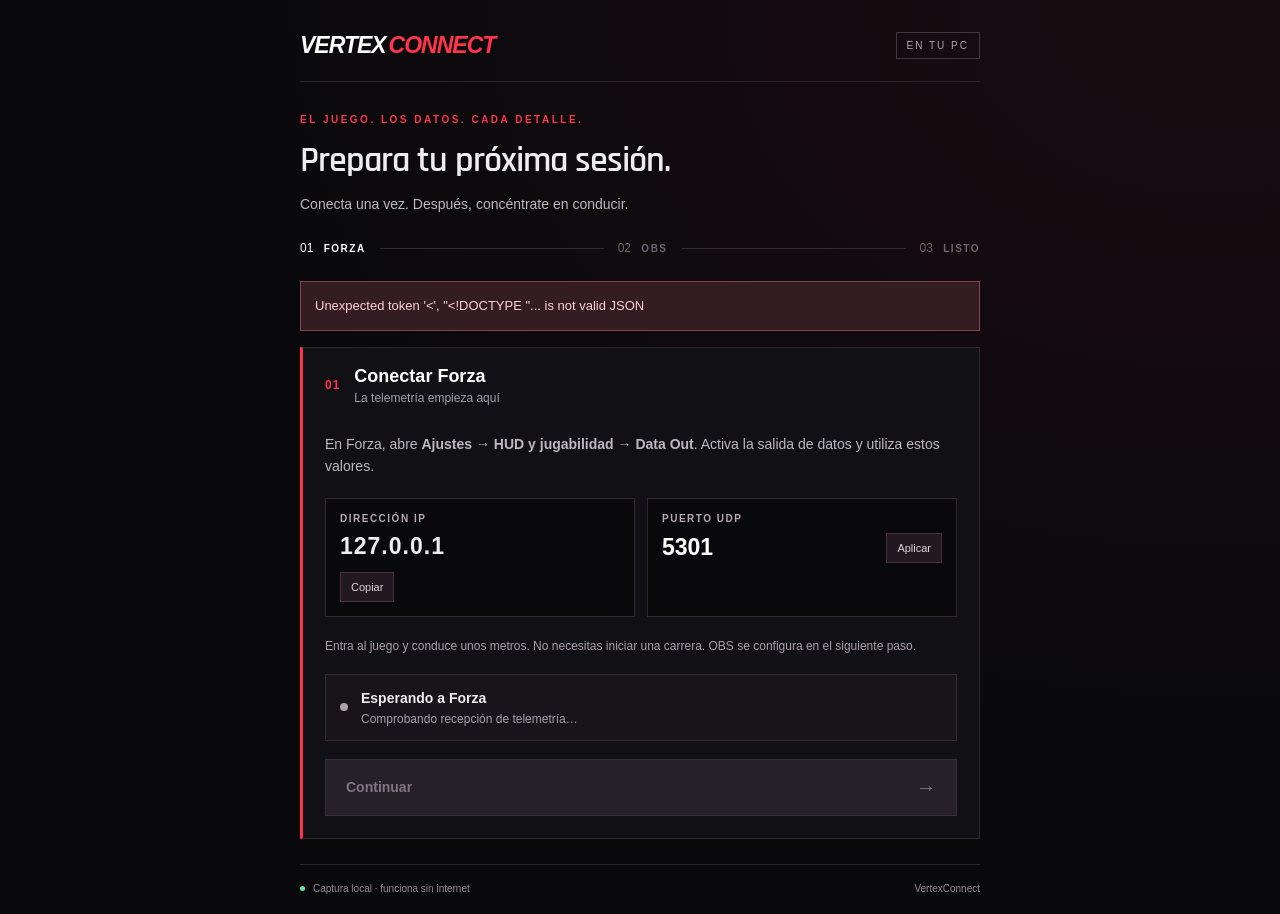
==== public/connect.html @ c7344518 "Add Windows VertexConnect setup companion and per-user installer" ====
<!doctype html>
<html lang="es"><head><meta charset="utf-8"><meta name="viewport" content="width=device-width,initial-scale=1"><title>VertexConnect</title><link rel="stylesheet" href="connect.css"></head>
<body><main class="shell">
<header><a class="brand" href="#" aria-label="VertexConnect">VERTEX<span>CONNECT</span></a><span class="local-badge">EN TU PC</span></header>
<div class="intro"><p class="eyebrow">EL JUEGO. LOS DATOS. CADA DETALLE.</p><h1>Prepara tu próxima sesión.</h1><p>Conecta una vez. Después, concéntrate en conducir.</p></div>
<nav class="progress" aria-label="Configuración"><span class="current" data-step="1">01 <b>FORZA</b></span><i></i><span data-step="2">02 <b>OBS</b></span><i></i><span data-step="3">03 <b>LISTO</b></span></nav>
<div id="connection-error" class="notice error" role="alert" hidden></div>
<section class="step" id="forza-step"><button class="step-heading" id="forza-heading" aria-expanded="true"><span class="step-number">01</span><span>Conectar Forza<small>La telemetría empieza aquí</small></span><span class="check" id="forza-check" hidden>✓</span></button>
<div class="step-body" id="forza-body"><p>En Forza, abre <strong>Ajustes → HUD y jugabilidad → Data Out</strong>. Activa la salida de datos y utiliza estos valores.</p>
<div class="addresses"><div><span>DIRECCIÓN IP</span><strong>127.0.0.1</strong><button class="copy" data-copy="127.0.0.1" aria-label="Copiar dirección IP">Copiar</button></div><div><label for="udp-port">PUERTO UDP</label><div class="port-input"><input id="udp-port" type="number" min="1024" max="65535" value="5301"><button class="copy" id="apply-port">Aplicar</button></div></div></div>
<p class="hint">Entra al juego y conduce unos metros. No necesitas iniciar una carrera. OBS se configura en el siguiente paso.</p>
<div class="signal" id="forza-signal" role="status"><span class="signal-dot"></span><div><strong id="forza-state">Esperando a Forza</strong><small id="forza-detail">Comprobando recepción de telemetría…</small></div></div>
<button class="primary" id="forza-next" disabled>Continuar <span>→</span></button></div></section>
<section class="step" id="obs-step" hidden><button class="step-heading" id="obs-heading" aria-expanded="true"><span class="step-number">02</span><span>Configurar OBS<small>Video y telemetría, juntos</small></span><span class="check" id="obs-check" hidden>✓</span></button>
<div class="step-body" id="obs-body"><p>Abre OBS y activa <strong>Herramientas → Ajustes del servidor WebSocket</strong>. Déjalo abierto mientras grabas.</p>
<div class="obs-fields" id="obs-fields"><label>Puerto WebSocket<input id="obs-port" type="number" min="1024" max="65535" value="4455"></label><label>Contraseña de WebSocket<input id="obs-password" type="password" autocomplete="off" placeholder="Contraseña configurada en OBS"></label><button class="secondary" id="test-obs">Comprobar conexión</button></div>
<p id="obs-state" class="hint" role="status">Todavía no conectado</p>
<label class="choice"><input id="telemetry-only" type="checkbox"><span><strong>No grabar video con OBS, solo telemetría.</strong><small>Podrás activar el video después desde la configuración.</small></span></label>
<button class="primary" id="obs-next" disabled>Continuar <span>→</span></button></div></section>
<section class="ready" id="ready-step" hidden><div class="ready-mark" aria-hidden="true">✓</div><p class="eyebrow">CONEXIONES PREPARADAS</p><h2>Todo listo.</h2><p>Tu próxima sesión empieza al volante.</p><div class="summary"><div><span>FORZA</span><strong id="ready-forza">Configurado</strong></div><div><span>GRABACIÓN</span><strong id="ready-video">Video + telemetría</strong></div></div>
<label class="folder-label" for="data-path">TUS SESIONES SE GUARDARÁN EN</label><div class="folder"><input id="data-path" type="text" spellcheck="false" aria-label="Carpeta de sesiones"><button class="copy" id="browse-folder" hidden>Elegir</button><button class="copy" id="save-folder">Guardar</button></div><p class="hint">Cambiar de carpeta no mueve ni borra las sesiones anteriores.</p>
<label class="choice compact"><input id="auto-record" type="checkbox" checked><span>Detectar y grabar carreras automáticamente</span></label>
<button class="primary" id="open-app">Abrir VertexLab <span>↗</span></button><button class="text-button" id="review">Revisar configuración</button></section>
<footer><span class="footer-dot"></span><span>Captura local · funciona sin internet</span><span id="footer-status">VertexConnect</span></footer>
</main><script src="connect.js"></script></body></html>
---- public/connect.css ----
@font-face{font-family:Rajdhani;src:url('font-racing-numbers.ttf') format('truetype');font-weight:600;font-display:swap}
:root{color-scheme:dark;font-family:Arial,sans-serif;background:#09090c;color:#eeeef1;--red:#ff344c;--muted:#a1a0ab;--green:#6ce3a0}*{box-sizing:border-box}[hidden]{display:none!important}body{margin:0;background:radial-gradient(ellipse at 95% 0%,#32101866,transparent 58%);min-height:100vh}.shell{max-width:760px;margin:auto;padding:32px 40px 20px}header{display:flex;align-items:center;justify-content:space-between;border-bottom:1px solid #2d252c;padding-bottom:22px}.brand{color:white;font-size:23px;font-weight:900;font-style:italic;text-decoration:none;letter-spacing:-1px}.brand span{color:var(--red);margin-left:3px}.local-badge{font-size:10px;letter-spacing:2px;color:#b0a8b0;border:1px solid #44333c;padding:7px 10px}.intro{margin:30px 0 24px}.eyebrow{font-size:10px;letter-spacing:2.5px;color:var(--red);font-weight:800}h1,h2{font-family:Rajdhani,'Arial Narrow',Arial,sans-serif;letter-spacing:-1px;font-size:36px;margin:10px 0}p{color:#bdb8c0;font-size:14px;line-height:1.6;margin:10px 0}.progress{display:flex;align-items:center;gap:14px;margin:26px 0;color:#6d6671;font-size:12px}.progress span{white-space:nowrap}.progress b{font-size:10px;letter-spacing:1.5px;margin-left:7px}.progress i{height:1px;flex:1;background:#342a32}.progress .current{color:#fff}.progress .done{color:var(--green)}.step{background:#111014;border:1px solid #30272e;border-left:3px solid var(--red);margin-bottom:12px;animation:reveal .35s ease both}.step-heading{display:flex;align-items:center;width:100%;text-align:left;background:transparent;border:0;color:white;padding:18px 22px;gap:14px;font-size:18px;font-weight:700;cursor:pointer}.step-heading small{display:block;color:var(--muted);font-size:12px;font-weight:400;margin-top:4px}.step-number{color:var(--red);font-size:12px;letter-spacing:1px}.step.completed{border-left-color:var(--green)}.completed .step-number{color:var(--green)}.check{margin-left:auto;color:var(--green);font-size:22px}.step-body{padding:0 22px 22px;animation:reveal .3s ease both}.addresses{display:grid;grid-template-columns:1fr 1fr;gap:12px;margin:20px 0}.addresses>div{background:#09090c;border:1px solid #32292f;padding:14px}.addresses span,.addresses label,.folder-label{display:block;color:#b6aab4;font-size:10px;font-weight:700;letter-spacing:1.5px;margin-bottom:9px}.addresses strong{font-size:23px;letter-spacing:1px}.copy{color:#ddd1da;background:#21191f;border:1px solid #47313c;padding:8px 10px;font-size:11px;cursor:pointer;transition:.2s}.copy:hover{border-color:var(--red);color:white}.addresses .copy{display:block;margin-top:12px}.port-input{display:flex;align-items:center;gap:8px}.addresses .port-input input{width:100%;min-width:0;font-size:23px;padding:0;background:transparent;border:0;font-weight:700}.port-input .copy{margin:0}.hint{font-size:12px;color:#a9a0aa;line-height:1.6}.signal{display:flex;align-items:center;gap:13px;background:#181419;border:1px solid #372b32;padding:14px;margin:18px 0}.signal strong{font-size:14px}.signal small{display:block;color:var(--muted);font-size:12px;margin-top:5px}.signal-dot,.footer-dot{height:8px;width:8px;background:#aaa0a8;border-radius:50%;flex-shrink:0}.signal.waiting .signal-dot{animation:breathe 1.6s infinite}.signal.connected{border-color:#31513f;background:#101c15}.signal.connected .signal-dot,.footer-dot{background:var(--green);box-shadow:0 0 12px #6ce3a033}.primary{display:flex;width:100%;align-items:center;justify-content:space-between;padding:16px 20px;background:var(--red);border:1px solid var(--red);color:white;font-weight:800;font-size:14px;cursor:pointer;transition:background .2s,transform .2s,box-shadow .2s}.primary:hover:enabled{background:#ff5065;box-shadow:0 4px 23px #ff344c25;transform:translateY(-1px)}.primary:disabled{background:#262129;border-color:#39303b;color:#807582;cursor:not-allowed}.primary span{font-size:20px}.obs-fields{display:grid;grid-template-columns:130px 1fr;gap:14px;margin:20px 0 12px}.obs-fields label{font-size:12px;color:#bdb4bf}input:not([type=checkbox]){color:white;border:1px solid #44343e;background:#0b0a0d;padding:12px;font-family:inherit;font-size:14px;outline:none}input:focus-visible{border-color:var(--red);box-shadow:0 0 0 2px #ff344c22}.obs-fields input{display:block;width:100%;margin-top:8px}.secondary{grid-column:1/-1;padding:12px;background:#272027;border:1px solid #57414c;color:white;font-weight:700;cursor:pointer}.secondary:hover{border-color:var(--red)}button:focus-visible,a:focus-visible{outline:2px solid #ff7b8c;outline-offset:4px}.choice{display:flex;align-items:flex-start;gap:12px;margin:20px 0;padding:15px;background:#1a161c;border:1px solid #3d2f38;cursor:pointer}.choice input{accent-color:var(--red);width:17px;height:17px;margin:1px 0;flex-shrink:0}.choice strong,.choice.compact{font-size:13px}.choice small{display:block;font-size:12px;color:var(--muted);line-height:1.5;margin-top:6px}.choice:has(input:checked){border-color:#b44354}.ready{border:1px solid #40313a;background:#111014;padding:25px;animation:reveal .4s ease both}.ready-mark{display:grid;place-items:center;border:1px solid #447359;background:#14271b;width:52px;height:52px;color:var(--green);font-size:29px;margin-bottom:22px}.ready h2{font-size:45px}.summary{display:grid;grid-template-columns:1fr 1fr;gap:12px;margin:24px 0}.summary>div{border-bottom:1px solid #3a2c35;padding-bottom:14px}.summary span{display:block;font-size:10px;color:var(--muted);letter-spacing:1.5px;margin-bottom:8px}.summary strong{font-size:14px}.folder{display:flex;gap:6px}.folder input{width:100%;min-width:0;font-size:12px}.text-button{display:block;margin:18px auto 0;background:none;border:0;color:#b5a8b1;text-decoration:underline;text-underline-offset:4px;cursor:pointer}.notice{padding:14px;margin:16px 0;font-size:13px;line-height:1.5;border:1px solid #82424e;background:#341c23;color:#ffd1d8}footer{display:flex;gap:8px;align-items:center;font-size:10px;color:#978b96;margin-top:25px;padding-top:18px;border-top:1px solid #2d252c}footer>:last-child{margin-left:auto}.footer-dot{width:5px;height:5px}input:disabled,.secondary:disabled{opacity:.45;cursor:not-allowed}@keyframes reveal{from{opacity:0;transform:translateY(9px)}to{opacity:1;transform:translateY(0)}}@keyframes breathe{50%{opacity:.35}}@media(prefers-reduced-motion:reduce){*,*::before,*::after{animation:none!important;transition:none!important}}@media(max-width:520px){.shell{padding:22px 18px}.addresses{grid-template-columns:1fr}.intro h1{font-size:29px}.obs-fields{grid-template-columns:1fr}.folder{flex-wrap:wrap}.folder input{flex-basis:100%}}
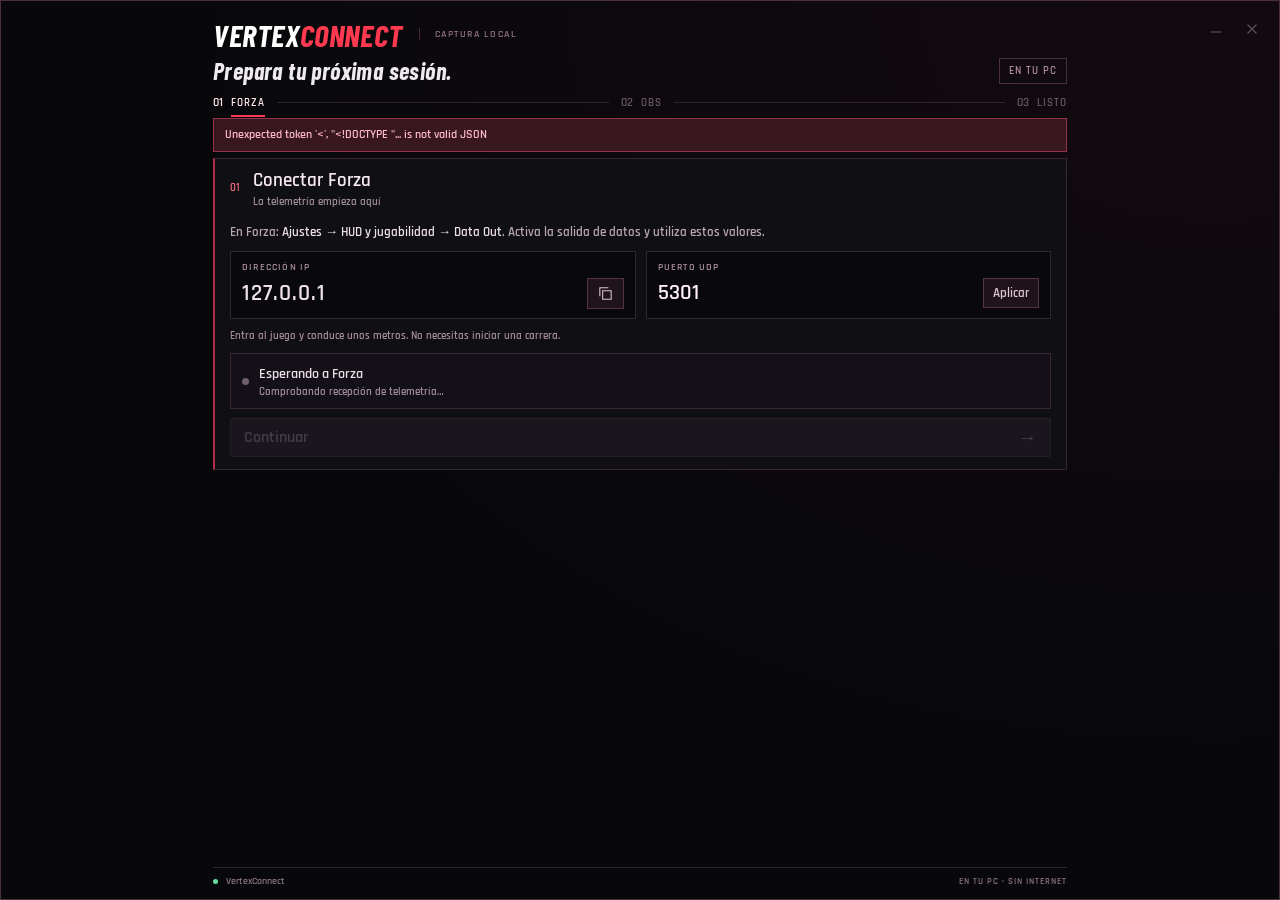
==== commit 809a71bb: "Redesign VertexConnect with compact frameless setup and quick settings" ====
--- a/public/connect.html
+++ b/public/connect.html
@@ -1,25 +1,28 @@
 <!doctype html>
 <html lang="es"><head><meta charset="utf-8"><meta name="viewport" content="width=device-width,initial-scale=1"><title>VertexConnect</title><link rel="stylesheet" href="connect.css"></head>
 <body><main class="shell">
-<header><a class="brand" href="#" aria-label="VertexConnect">VERTEX<span>CONNECT</span></a><span class="local-badge">EN TU PC</span></header>
-<div class="intro"><p class="eyebrow">EL JUEGO. LOS DATOS. CADA DETALLE.</p><h1>Prepara tu próxima sesión.</h1><p>Conecta una vez. Después, concéntrate en conducir.</p></div>
-<nav class="progress" aria-label="Configuración"><span class="current" data-step="1">01 <b>FORZA</b></span><i></i><span data-step="2">02 <b>OBS</b></span><i></i><span data-step="3">03 <b>LISTO</b></span></nav>
-<div id="connection-error" class="notice error" role="alert" hidden></div>
-<section class="step" id="forza-step"><button class="step-heading" id="forza-heading" aria-expanded="true"><span class="step-number">01</span><span>Conectar Forza<small>La telemetría empieza aquí</small></span><span class="check" id="forza-check" hidden>✓</span></button>
-<div class="step-body" id="forza-body"><p>En Forza, abre <strong>Ajustes → HUD y jugabilidad → Data Out</strong>. Activa la salida de datos y utiliza estos valores.</p>
-<div class="addresses"><div><span>DIRECCIÓN IP</span><strong>127.0.0.1</strong><button class="copy" data-copy="127.0.0.1" aria-label="Copiar dirección IP">Copiar</button></div><div><label for="udp-port">PUERTO UDP</label><div class="port-input"><input id="udp-port" type="number" min="1024" max="65535" value="5301"><button class="copy" id="apply-port">Aplicar</button></div></div></div>
-<p class="hint">Entra al juego y conduce unos metros. No necesitas iniciar una carrera. OBS se configura en el siguiente paso.</p>
+<div class="window-controls"><button id="window-minimize" title="Minimizar" aria-label="Minimizar VertexConnect"><svg viewBox="0 0 24 24" aria-hidden="true"><path d="M5 16h14"/></svg></button><button id="window-close" title="Cerrar ventana · VertexConnect sigue activo" aria-label="Cerrar ventana de VertexConnect"><svg viewBox="0 0 24 24" aria-hidden="true"><path d="m6 6 12 12M18 6 6 18"/></svg></button></div>
+<div class="brand-row pywebview-drag-region"><span class="brand">VERTEX<span>CONNECT</span></span><span class="local-badge">CAPTURA LOCAL</span></div>
+<div class="intro pywebview-drag-region"><div><p class="eyebrow" id="intro-eyebrow">PRIMERA CONEXIÓN</p><h1 id="intro-title">Prepara tu próxima sesión.</h1></div><span id="intro-status" class="connection-pill">EN TU PC</span></div>
+<nav class="progress" aria-label="Configuración inicial"><span class="current" data-step="1">01 <b>FORZA</b></span><i></i><span data-step="2">02 <b>OBS</b></span><i></i><span data-step="3">03 <b>LISTO</b></span></nav>
+<div id="connection-error" class="notice" role="alert" hidden></div>
+<div id="wizard-content" class="wizard-content">
+<section class="step" id="forza-step"><button class="step-heading" id="forza-heading" aria-expanded="true"><span class="step-number">01</span><span>Conectar Forza<small>La telemetría empieza aquí</small></span><span class="check" id="forza-check" hidden>✓</span><i class="card-signal" id="quick-forza-dot" aria-hidden="true"></i></button>
+<div class="step-body" id="forza-body"><p class="setup-copy">En Forza: <strong>Ajustes → HUD y jugabilidad → Data Out</strong>. Activa la salida de datos y utiliza estos valores.</p>
+<div class="addresses"><div><span>DIRECCIÓN IP</span><div class="ip-value"><strong>127.0.0.1</strong><button class="copy" data-copy="127.0.0.1" aria-label="Copiar dirección IP"><svg viewBox="0 0 24 24" aria-hidden="true"><path d="M8 8h12v12H8Z M4 16V4h12"/></svg></button></div></div><div><label for="udp-port">PUERTO UDP</label><div class="port-input"><input id="udp-port" type="number" min="1024" max="65535" value="5301"><button class="copy" id="apply-port">Aplicar</button></div></div></div>
+<p class="hint setup-copy">Entra al juego y conduce unos metros. No necesitas iniciar una carrera.</p>
 <div class="signal" id="forza-signal" role="status"><span class="signal-dot"></span><div><strong id="forza-state">Esperando a Forza</strong><small id="forza-detail">Comprobando recepción de telemetría…</small></div></div>
 <button class="primary" id="forza-next" disabled>Continuar <span>→</span></button></div></section>
-<section class="step" id="obs-step" hidden><button class="step-heading" id="obs-heading" aria-expanded="true"><span class="step-number">02</span><span>Configurar OBS<small>Video y telemetría, juntos</small></span><span class="check" id="obs-check" hidden>✓</span></button>
-<div class="step-body" id="obs-body"><p>Abre OBS y activa <strong>Herramientas → Ajustes del servidor WebSocket</strong>. Déjalo abierto mientras grabas.</p>
-<div class="obs-fields" id="obs-fields"><label>Puerto WebSocket<input id="obs-port" type="number" min="1024" max="65535" value="4455"></label><label>Contraseña de WebSocket<input id="obs-password" type="password" autocomplete="off" placeholder="Contraseña configurada en OBS"></label><button class="secondary" id="test-obs">Comprobar conexión</button></div>
+<section class="step" id="obs-step" hidden><button class="step-heading" id="obs-heading" aria-expanded="true"><span class="step-number">02</span><span>Configurar OBS<small>Video y telemetría, juntos</small></span><span class="check" id="obs-check" hidden>✓</span><i class="card-signal" id="quick-obs-dot" aria-hidden="true"></i></button>
+<div class="step-body" id="obs-body"><p class="setup-copy">En OBS: <strong>Herramientas → Ajustes del servidor WebSocket</strong>. Mantén OBS abierto mientras grabas.</p>
+<div class="obs-fields" id="obs-fields"><label>Puerto WebSocket<input id="obs-port" type="number" min="1024" max="65535" value="4455"></label><label>Contraseña de WebSocket<input id="obs-password" type="password" autocomplete="off" placeholder="Contraseña de OBS"></label><button class="secondary" id="test-obs">Comprobar conexión <span>↗</span></button></div>
 <p id="obs-state" class="hint" role="status">Todavía no conectado</p>
-<label class="choice"><input id="telemetry-only" type="checkbox"><span><strong>No grabar video con OBS, solo telemetría.</strong><small>Podrás activar el video después desde la configuración.</small></span></label>
+<label class="choice"><input id="telemetry-only" type="checkbox"><span><strong>No grabar video con OBS, solo telemetría.</strong><small>Podrás activar el video después.</small></span></label>
 <button class="primary" id="obs-next" disabled>Continuar <span>→</span></button></div></section>
-<section class="ready" id="ready-step" hidden><div class="ready-mark" aria-hidden="true">✓</div><p class="eyebrow">CONEXIONES PREPARADAS</p><h2>Todo listo.</h2><p>Tu próxima sesión empieza al volante.</p><div class="summary"><div><span>FORZA</span><strong id="ready-forza">Configurado</strong></div><div><span>GRABACIÓN</span><strong id="ready-video">Video + telemetría</strong></div></div>
-<label class="folder-label" for="data-path">TUS SESIONES SE GUARDARÁN EN</label><div class="folder"><input id="data-path" type="text" spellcheck="false" aria-label="Carpeta de sesiones"><button class="copy" id="browse-folder" hidden>Elegir</button><button class="copy" id="save-folder">Guardar</button></div><p class="hint">Cambiar de carpeta no mueve ni borra las sesiones anteriores.</p>
-<label class="choice compact"><input id="auto-record" type="checkbox" checked><span>Detectar y grabar carreras automáticamente</span></label>
-<button class="primary" id="open-app">Abrir VertexLab <span>↗</span></button><button class="text-button" id="review">Revisar configuración</button></section>
-<footer><span class="footer-dot"></span><span>Captura local · funciona sin internet</span><span id="footer-status">VertexConnect</span></footer>
+<section class="ready" id="ready-step" hidden><div class="ready-intro"><div class="ready-mark" aria-hidden="true">✓</div><div><p class="eyebrow">CONEXIONES PREPARADAS</p><h2>Todo listo.</h2></div></div><div class="summary"><div><span>FORZA</span><strong id="ready-forza">Configurado</strong></div><div><span>GRABACIÓN</span><strong id="ready-video">Video + telemetría</strong></div></div><div id="ready-storage"></div><div id="ready-actions"></div></section>
+</div>
+<section id="quick-panel" aria-label="Opciones rápidas de VertexConnect" hidden><div class="quick-connections"><div id="quick-forza-slot"></div><div id="quick-obs-slot"></div></div><div id="quick-storage"></div><div id="quick-actions"></div></section>
+<section id="storage-settings"><label class="folder-label" for="data-path">CARPETA DE SESIONES</label><div class="folder"><input id="data-path" type="text" spellcheck="false" aria-label="Carpeta de sesiones"><button class="copy" id="browse-folder" hidden aria-label="Elegir carpeta de sesiones"><svg viewBox="0 0 24 24" aria-hidden="true"><path d="M3 6h7l2 3h9v12H3Z"/></svg></button><button class="copy" id="save-folder">Guardar</button></div><p class="hint">Cambiar de carpeta no mueve ni borra tus sesiones.</p></section>
+<div id="capture-options"><label class="choice compact"><input id="auto-record" type="checkbox" checked><span>Detectar carreras automáticamente</span></label><button class="primary" id="open-app">Abrir VertexLab <span>↗</span></button></div>
+<footer><span class="footer-dot"></span><span id="footer-status">VertexConnect</span><span>EN TU PC · SIN INTERNET</span></footer>
 </main><script src="connect.js"></script></body></html>
--- a/public/connect.css
+++ b/public/connect.css
@@ -1,2 +1,12 @@
-@font-face{font-family:Rajdhani;src:url('font-racing-numbers.ttf') format('truetype');font-weight:600;font-display:swap}
-:root{color-scheme:dark;font-family:Arial,sans-serif;background:#09090c;color:#eeeef1;--red:#ff344c;--muted:#a1a0ab;--green:#6ce3a0}*{box-sizing:border-box}[hidden]{display:none!important}body{margin:0;background:radial-gradient(ellipse at 95% 0%,#32101866,transparent 58%);min-height:100vh}.shell{max-width:760px;margin:auto;padding:32px 40px 20px}header{display:flex;align-items:center;justify-content:space-between;border-bottom:1px solid #2d252c;padding-bottom:22px}.brand{color:white;font-size:23px;font-weight:900;font-style:italic;text-decoration:none;letter-spacing:-1px}.brand span{color:var(--red);margin-left:3px}.local-badge{font-size:10px;letter-spacing:2px;color:#b0a8b0;border:1px solid #44333c;padding:7px 10px}.intro{margin:30px 0 24px}.eyebrow{font-size:10px;letter-spacing:2.5px;color:var(--red);font-weight:800}h1,h2{font-family:Rajdhani,'Arial Narrow',Arial,sans-serif;letter-spacing:-1px;font-size:36px;margin:10px 0}p{color:#bdb8c0;font-size:14px;line-height:1.6;margin:10px 0}.progress{display:flex;align-items:center;gap:14px;margin:26px 0;color:#6d6671;font-size:12px}.progress span{white-space:nowrap}.progress b{font-size:10px;letter-spacing:1.5px;margin-left:7px}.progress i{height:1px;flex:1;background:#342a32}.progress .current{color:#fff}.progress .done{color:var(--green)}.step{background:#111014;border:1px solid #30272e;border-left:3px solid var(--red);margin-bottom:12px;animation:reveal .35s ease both}.step-heading{display:flex;align-items:center;width:100%;text-align:left;background:transparent;border:0;color:white;padding:18px 22px;gap:14px;font-size:18px;font-weight:700;cursor:pointer}.step-heading small{display:block;color:var(--muted);font-size:12px;font-weight:400;margin-top:4px}.step-number{color:var(--red);font-size:12px;letter-spacing:1px}.step.completed{border-left-color:var(--green)}.completed .step-number{color:var(--green)}.check{margin-left:auto;color:var(--green);font-size:22px}.step-body{padding:0 22px 22px;animation:reveal .3s ease both}.addresses{display:grid;grid-template-columns:1fr 1fr;gap:12px;margin:20px 0}.addresses>div{background:#09090c;border:1px solid #32292f;padding:14px}.addresses span,.addresses label,.folder-label{display:block;color:#b6aab4;font-size:10px;font-weight:700;letter-spacing:1.5px;margin-bottom:9px}.addresses strong{font-size:23px;letter-spacing:1px}.copy{color:#ddd1da;background:#21191f;border:1px solid #47313c;padding:8px 10px;font-size:11px;cursor:pointer;transition:.2s}.copy:hover{border-color:var(--red);color:white}.addresses .copy{display:block;margin-top:12px}.port-input{display:flex;align-items:center;gap:8px}.addresses .port-input input{width:100%;min-width:0;font-size:23px;padding:0;background:transparent;border:0;font-weight:700}.port-input .copy{margin:0}.hint{font-size:12px;color:#a9a0aa;line-height:1.6}.signal{display:flex;align-items:center;gap:13px;background:#181419;border:1px solid #372b32;padding:14px;margin:18px 0}.signal strong{font-size:14px}.signal small{display:block;color:var(--muted);font-size:12px;margin-top:5px}.signal-dot,.footer-dot{height:8px;width:8px;background:#aaa0a8;border-radius:50%;flex-shrink:0}.signal.waiting .signal-dot{animation:breathe 1.6s infinite}.signal.connected{border-color:#31513f;background:#101c15}.signal.connected .signal-dot,.footer-dot{background:var(--green);box-shadow:0 0 12px #6ce3a033}.primary{display:flex;width:100%;align-items:center;justify-content:space-between;padding:16px 20px;background:var(--red);border:1px solid var(--red);color:white;font-weight:800;font-size:14px;cursor:pointer;transition:background .2s,transform .2s,box-shadow .2s}.primary:hover:enabled{background:#ff5065;box-shadow:0 4px 23px #ff344c25;transform:translateY(-1px)}.primary:disabled{background:#262129;border-color:#39303b;color:#807582;cursor:not-allowed}.primary span{font-size:20px}.obs-fields{display:grid;grid-template-columns:130px 1fr;gap:14px;margin:20px 0 12px}.obs-fields label{font-size:12px;color:#bdb4bf}input:not([type=checkbox]){color:white;border:1px solid #44343e;background:#0b0a0d;padding:12px;font-family:inherit;font-size:14px;outline:none}input:focus-visible{border-color:var(--red);box-shadow:0 0 0 2px #ff344c22}.obs-fields input{display:block;width:100%;margin-top:8px}.secondary{grid-column:1/-1;padding:12px;background:#272027;border:1px solid #57414c;color:white;font-weight:700;cursor:pointer}.secondary:hover{border-color:var(--red)}button:focus-visible,a:focus-visible{outline:2px solid #ff7b8c;outline-offset:4px}.choice{display:flex;align-items:flex-start;gap:12px;margin:20px 0;padding:15px;background:#1a161c;border:1px solid #3d2f38;cursor:pointer}.choice input{accent-color:var(--red);width:17px;height:17px;margin:1px 0;flex-shrink:0}.choice strong,.choice.compact{font-size:13px}.choice small{display:block;font-size:12px;color:var(--muted);line-height:1.5;margin-top:6px}.choice:has(input:checked){border-color:#b44354}.ready{border:1px solid #40313a;background:#111014;padding:25px;animation:reveal .4s ease both}.ready-mark{display:grid;place-items:center;border:1px solid #447359;background:#14271b;width:52px;height:52px;color:var(--green);font-size:29px;margin-bottom:22px}.ready h2{font-size:45px}.summary{display:grid;grid-template-columns:1fr 1fr;gap:12px;margin:24px 0}.summary>div{border-bottom:1px solid #3a2c35;padding-bottom:14px}.summary span{display:block;font-size:10px;color:var(--muted);letter-spacing:1.5px;margin-bottom:8px}.summary strong{font-size:14px}.folder{display:flex;gap:6px}.folder input{width:100%;min-width:0;font-size:12px}.text-button{display:block;margin:18px auto 0;background:none;border:0;color:#b5a8b1;text-decoration:underline;text-underline-offset:4px;cursor:pointer}.notice{padding:14px;margin:16px 0;font-size:13px;line-height:1.5;border:1px solid #82424e;background:#341c23;color:#ffd1d8}footer{display:flex;gap:8px;align-items:center;font-size:10px;color:#978b96;margin-top:25px;padding-top:18px;border-top:1px solid #2d252c}footer>:last-child{margin-left:auto}.footer-dot{width:5px;height:5px}input:disabled,.secondary:disabled{opacity:.45;cursor:not-allowed}@keyframes reveal{from{opacity:0;transform:translateY(9px)}to{opacity:1;transform:translateY(0)}}@keyframes breathe{50%{opacity:.35}}@media(prefers-reduced-motion:reduce){*,*::before,*::after{animation:none!important;transition:none!important}}@media(max-width:520px){.shell{padding:22px 18px}.addresses{grid-template-columns:1fr}.intro h1{font-size:29px}.obs-fields{grid-template-columns:1fr}.folder{flex-wrap:wrap}.folder input{flex-basis:100%}}
+@font-face{font-family:RaceDisplay;src:url('font-racing-display.ttf') format('truetype');font-weight:700;font-style:italic;font-display:swap}@font-face{font-family:RaceNumbers;src:url('font-racing-numbers.ttf') format('truetype');font-weight:600;font-display:swap}
+:root{color-scheme:dark;font-family:RaceNumbers,'Segoe UI',sans-serif;background:#08080b;color:#eeeaf0;--red:#ff394f;--green:#64dfa0;--muted:#a18c99}*{box-sizing:border-box}html,body{margin:0;width:100%;height:100%;overflow:hidden}[hidden]{display:none!important}body{background:radial-gradient(ellipse at 95% 0%,#4615252d,transparent 60%),#08080b;border:1px solid #49303b}.shell{height:100%;max-width:900px;margin:auto;padding:17px 23px 12px;display:flex;flex-direction:column;gap:9px;overflow:hidden}.brand-row{display:flex;align-items:center;gap:16px;min-height:38px;padding-right:92px;user-select:none}.brand{font-family:RaceDisplay,'Arial Narrow',sans-serif;font-style:italic;font-size:31px;letter-spacing:.6px;line-height:1;color:#fff}.brand span{color:var(--red)}.local-badge{font-size:10px;letter-spacing:1.5px;color:#907280;border-left:1px solid #4c2b37;padding-left:15px;white-space:nowrap}.window-controls{position:absolute;right:13px;top:13px;display:flex;gap:5px;z-index:10}.window-controls button{display:grid;place-items:center;width:31px;height:29px;border:1px solid transparent;background:transparent;color:#a795a2;padding:6px;border-radius:2px;transition:background .2s,border-color .2s,color .2s}.window-controls button:hover{background:#302029;border-color:#64404e;color:white}.window-controls #window-close:hover{background:#701c32;border-color:#e74360}.window-controls svg{width:18px;height:18px;fill:none;stroke:currentColor;stroke-width:1.6;transition:transform .25s}.window-controls #window-close:hover svg{transform:rotate(90deg)}.intro{display:flex;align-items:center;justify-content:space-between;min-height:48px;user-select:none}.eyebrow{margin:0 0 4px;color:#c17e91;font-size:10px;letter-spacing:2px}.intro h1,h2{font-family:RaceDisplay,sans-serif;font-style:italic;letter-spacing:.4px;font-size:29px;line-height:1.1;margin:0}.connection-pill{padding:5px 9px;border:1px solid #48313c;color:#ae8999;font-size:11px;letter-spacing:1px;max-width:200px;white-space:nowrap;overflow:hidden;text-overflow:ellipsis}.connection-pill[data-ready=true]{border-color:#38634d;color:#81dfa7;background:#101d15}.progress{display:flex;align-items:center;gap:12px;min-height:25px;color:#675762;font-size:12px}.progress b{font-size:11px;letter-spacing:1px;margin-left:5px}.progress i{height:1px;background:#32242d;flex:1}.progress .current{color:#ffe8ee}.progress .done{color:var(--green)}.progress .current b{border-bottom:2px solid var(--red);padding-bottom:5px}.wizard-content{flex:1;min-height:0}.step{background:#101014;border:1px solid #362630;border-left:2px solid #af2f49;margin-bottom:7px;animation:reveal .28s ease both}.step-heading{display:flex;align-items:center;width:100%;gap:13px;min-height:45px;padding:9px 15px;border:0;background:none;text-align:left;color:#f6e9f0;font-family:RaceNumbers,sans-serif;font-size:19px}.step-heading small{display:block;font-size:11px;color:#a18c99;margin-top:2px}.step-number{font-size:11px;color:#f46881}.step.completed{border-left-color:#4cbe85}.step.completed .step-heading{min-height:32px;padding-top:5px;padding-bottom:5px;font-size:16px}.step.completed .step-heading small{display:none}.check{margin-left:auto;color:var(--green);font-size:21px}.step-body{padding:0 15px 12px;animation:reveal .25s ease both}.step-body>p{font-size:13px;line-height:1.4;color:#b8a6b3;margin:5px 0 9px}.step-body strong{font-weight:600;color:#eee0e9}.addresses{display:grid;grid-template-columns:1fr 1fr;gap:10px;margin:10px 0}.addresses>div{background:#09090d;border:1px solid #322630;padding:9px 11px;min-width:0}.addresses span,.addresses label,.folder-label{display:block;color:#aa8e9d;font-size:10px;letter-spacing:1.2px;margin-bottom:5px}.addresses strong{font-size:23px;line-height:1;letter-spacing:1px}.ip-value,.port-input{display:flex;align-items:center;justify-content:space-between;gap:8px}.port-input input{min-width:0;width:100%;font-size:22px!important;padding:0!important;background:none!important;border:0!important;height:30px}.copy{font-family:RaceNumbers,sans-serif;border:1px solid #553340;background:#20141b;color:#ddc5d2;padding:6px 9px;font-size:13px;white-space:nowrap;transition:background .2s,border-color .2s,color .2s}.copy:hover{background:#381b29;border-color:var(--red);color:#fff}.copy svg{display:block;width:17px;height:17px;stroke:currentColor;stroke-width:1.5;fill:none}.hint{font-size:11px!important;color:#a38a99!important;line-height:1.35!important}.signal{display:flex;align-items:center;gap:10px;background:#141017;border:1px solid #382735;padding:9px 11px;margin:9px 0}.signal strong{font-size:14px}.signal small{display:block;font-size:11px;line-height:1.25;color:#a18c99;margin-top:2px}.signal-dot,.footer-dot,.card-signal{width:7px;height:7px;border-radius:50%;background:#71616f;flex-shrink:0}.signal.connected{background:#101b14;border-color:#294636}.signal.connected .signal-dot,.footer-dot,.card-signal[data-connected=true]{background:var(--green);box-shadow:0 0 10px #64dfa033}.signal.waiting .signal-dot{animation:breathe 2s ease-in-out infinite}.primary{display:flex;align-items:center;justify-content:space-between;width:100%;min-height:37px;padding:8px 13px;background:linear-gradient(110deg,#c92442,#95152e);border:1px solid #e43d59;border-radius:2px;color:white;font-family:RaceNumbers,sans-serif;font-size:16px;font-weight:600;transition:background .2s,box-shadow .2s,transform .2s}.primary:hover:enabled{background:#db2e4c;box-shadow:0 0 23px #ff34502b;transform:translateY(-1px)}.primary span{font-size:20px;line-height:1}.primary:disabled{background:#241d26;border-color:#3c2d3a;color:#7e6878;cursor:not-allowed}.obs-fields{display:grid;grid-template-columns:105px 1fr;gap:8px 11px;margin:10px 0 7px}.obs-fields label{font-size:12px;color:#bfa2b4}.obs-fields input{display:block;width:100%;margin-top:4px}.secondary{grid-column:1/-1;display:flex;align-items:center;justify-content:space-between;font-family:RaceNumbers,sans-serif;font-size:14px;background:#251821;border:1px solid #65404f;color:#ead7e3;min-height:32px;padding:5px 11px;transition:background .2s,border-color .2s}.secondary:hover:enabled{background:#3d1e2d;border-color:#c94360}.choice{display:flex;align-items:center;gap:10px;padding:9px 10px;border:1px solid #3d2a37;background:#181119;margin:9px 0;cursor:pointer}.choice input{width:15px;height:15px;accent-color:var(--red);margin:0;flex-shrink:0}.choice strong,.choice.compact{font-size:13px}.choice small{display:block;font-size:11px;color:#a38a99;margin-top:2px;line-height:1.25}.choice:has(input:checked){border-color:#914053;background:#24131c}input:not([type=checkbox]){border:1px solid #4d303e;border-radius:1px;background:#09090d;color:#fff1f7;padding:8px 9px;font-family:RaceNumbers,sans-serif;font-size:15px;min-width:0;outline:none}input:focus-visible{border-color:#f14c69;box-shadow:0 0 15px #ff405916}button{cursor:pointer}button:focus-visible{outline:2px solid #e96a86;outline-offset:2px}button:disabled,input:disabled{cursor:not-allowed;opacity:.5}.ready{background:#101014;border:1px solid #42303d;border-top:2px solid #95334b;padding:15px;animation:reveal .3s ease both}.ready-intro{display:flex;align-items:center;gap:13px}.ready-mark{width:37px;height:37px;display:grid;place-items:center;border:1px solid #3c7556;color:#7aefac;background:#12231a;font-size:25px}.ready h2{font-size:33px}.summary{display:grid;grid-template-columns:1fr 1fr;gap:16px;margin:12px 0}.summary>div{border-bottom:1px solid #392733;padding-bottom:8px}.summary span{display:block;font-size:10px;letter-spacing:1px;color:#a28798;margin-bottom:3px}.summary strong{font-size:14px;font-weight:600}.folder{display:flex;gap:6px}.folder input{flex:1;font-size:13px}.folder-label{margin-bottom:5px}#storage-settings{padding:0}#storage-settings .hint{margin:5px 0 0}#capture-options{display:flex;align-items:center;justify-content:space-between;gap:15px;margin-top:12px}#capture-options .choice{margin:0;flex:1;min-height:37px;white-space:nowrap;border:0;background:none;padding:0}#capture-options .primary{width:200px;flex-shrink:0}.notice{padding:8px 11px;font-size:12px;line-height:1.3;background:#381721;border:1px solid #91334a;color:#ffb8cc;max-height:46px;overflow:hidden;flex-shrink:0}footer{display:flex;align-items:center;gap:8px;color:#8b7382;font-size:10px;min-height:20px;padding-top:7px;border-top:1px solid #30232c;flex-shrink:0}footer>:last-child{margin-left:auto;font-size:9px;letter-spacing:1px}.footer-dot{width:5px;height:5px}.card-signal{display:none}.quick-mode .progress,.quick-mode .wizard-content,.quick-mode .setup-copy,.quick-mode .step-number,.quick-mode .check,.quick-mode #forza-next,.quick-mode #obs-next{display:none!important}#quick-panel{display:flex;flex:1;min-height:0;flex-direction:column;gap:11px}.quick-connections{display:grid;grid-template-columns:1fr 1.15fr;gap:12px;flex:1;min-height:0}.quick-connections>div{min-width:0}.quick-mode .step{height:100%;margin:0;border-left:1px solid #362630;border-top:2px solid #743044}.quick-mode .step-heading{min-height:43px;padding:9px 12px;pointer-events:none;font-size:18px}.quick-mode .step-heading small{display:none}.quick-mode .card-signal{display:block;margin-left:auto}.quick-mode .step-body{padding:0 12px 12px}.quick-mode .addresses{grid-template-columns:1fr;gap:8px;margin:0}.quick-mode .addresses>div{padding:7px 10px}.quick-mode .addresses span,.quick-mode .addresses label{font-size:9px;margin-bottom:3px}.quick-mode .signal{padding:7px 9px;margin:9px 0 0}.quick-mode .signal small{font-size:10px}.quick-mode .obs-fields{grid-template-columns:85px 1fr;margin:0 0 7px;gap:8px}.quick-mode .obs-fields input{font-size:14px;padding:8px}.quick-mode .choice{padding:8px;margin:7px 0 0;gap:8px}.quick-mode .choice strong{font-size:12px}.quick-mode .choice small{display:none}.quick-mode #obs-state{margin:5px 0;font-size:11px}.quick-mode #storage-settings{background:#101014;border:1px solid #362630;padding:10px 12px}.quick-mode #capture-options{margin:0}.quick-mode #quick-storage{flex-shrink:0}.quick-mode #quick-actions{flex-shrink:0}.quick-mode .intro h1{font-size:27px}.quick-mode #forza-step .step-heading small{display:none}.quick-mode .step-body>p.hint:not(.setup-copy){margin-bottom:0}
+@keyframes reveal{from{opacity:0;transform:translateY(6px)}to{opacity:1;transform:none}}@keyframes breathe{50%{opacity:.35}}@media(max-height:510px){.shell{padding:12px 20px 9px;gap:6px}.brand-row{min-height:31px}.brand{font-size:28px}.intro{min-height:42px}.step-body{padding-bottom:9px}.step-heading{min-height:38px}.addresses{margin:6px 0}.signal{margin:6px 0;padding:7px 9px}.quick-mode .step-heading{min-height:36px}.quick-mode .addresses{gap:5px}.quick-mode .addresses>div{padding:5px 8px}.quick-mode .signal{margin-top:6px}.quick-mode #storage-settings{padding:7px 10px}.quick-mode .obs-fields input{padding:6px}.quick-mode .choice{padding:6px}.quick-mode .intro h1{font-size:25px}.summary{margin:8px 0}.ready{padding:10px}}
+@media(prefers-reduced-motion:reduce){*,*::before,*::after{animation:none!important;transition:none!important}}
+
+.quick-mode .step-heading:disabled{opacity:1;cursor:default}
+body[data-step="2"]:not(.quick-mode) #obs-step .choice{padding:7px 9px;margin:7px 0}body[data-step="2"]:not(.quick-mode) #obs-step .choice small{display:none}body[data-step="2"]:not(.quick-mode) .obs-fields{margin:6px 0;gap:6px 10px}body[data-step="2"]:not(.quick-mode) .obs-fields input{padding:6px 9px}body[data-step="2"]:not(.quick-mode) #obs-state{margin:3px 0 6px}body[data-step="2"]:not(.quick-mode) #obs-body{padding-bottom:9px}
+
+.quick-mode .step-heading{min-height:37px}.quick-mode .step-body{padding-bottom:8px}.quick-mode .addresses>div{padding:5px 9px}.quick-mode .signal{padding:6px 9px;margin-top:7px}.quick-mode .obs-fields{grid-template-columns:95px 1fr}.quick-mode .obs-fields label{white-space:nowrap;font-size:11px}
+.shell:has(#connection-error:not([hidden])){gap:6px}.shell:has(#connection-error:not([hidden])) .brand-row{min-height:32px}.shell:has(#connection-error:not([hidden])) .intro{min-height:30px}.shell:has(#connection-error:not([hidden])) .intro .eyebrow{display:none}.shell:has(#connection-error:not([hidden])) .intro h1{font-size:24px}.shell:has(#connection-error:not([hidden])) .progress{min-height:20px}
+
+.quick-mode .step-heading{min-height:34px}.quick-mode .addresses{gap:6px}.quick-mode .addresses>div{padding:4px 9px}.quick-mode .signal{padding:5px 9px}.quick-mode .signal strong{font-size:13px;line-height:1.1}.quick-mode .signal small{line-height:1.1}
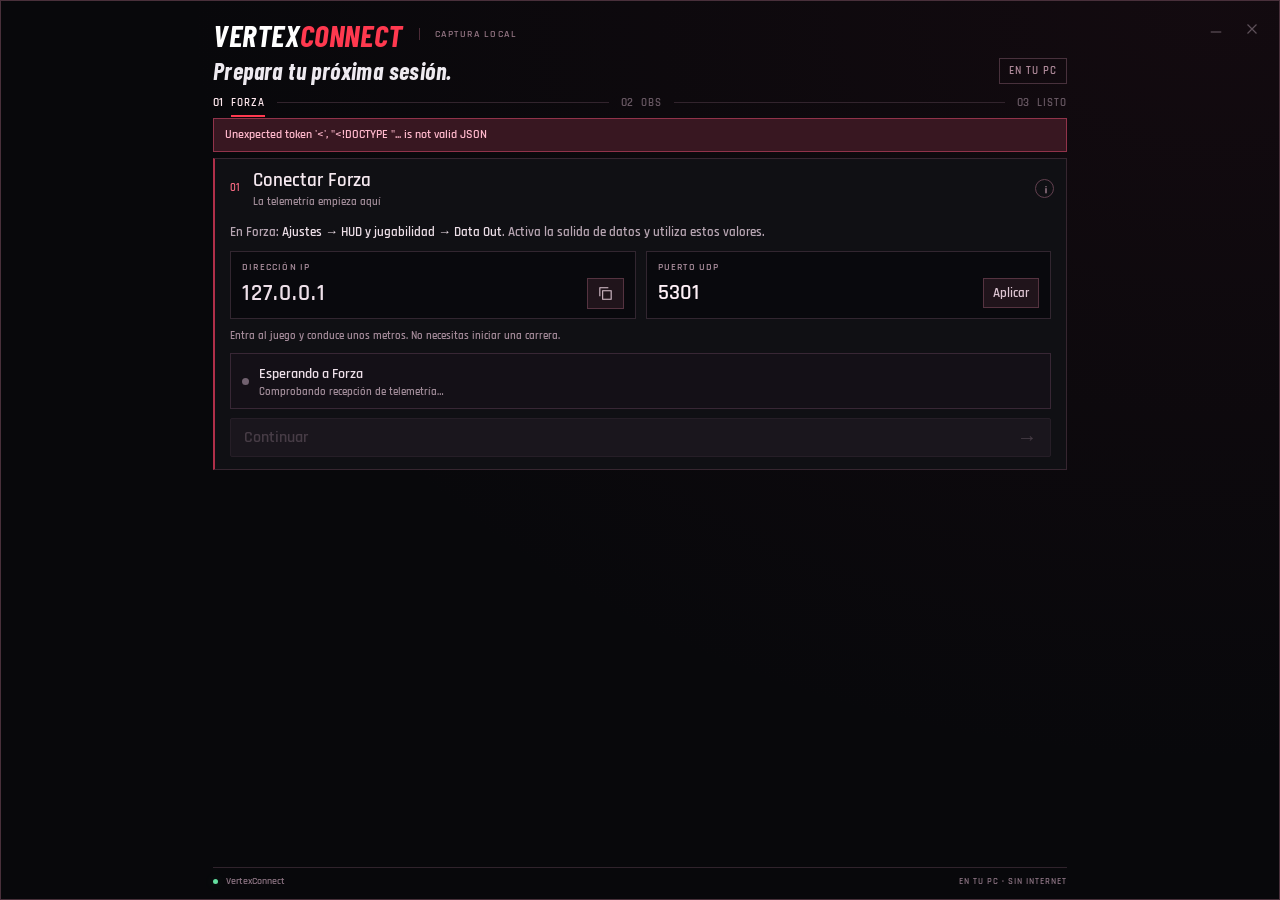
==== commit 5d83f7c4: "Polish Connect configuration fields, status cards and contextual help" ====
--- a/public/connect.html
+++ b/public/connect.html
@@ -1,5 +1,5 @@
 <!doctype html>
-<html lang="es"><head><meta charset="utf-8"><meta name="viewport" content="width=device-width,initial-scale=1"><title>VertexConnect</title><link rel="stylesheet" href="connect.css"></head>
+<html lang="es"><head><meta charset="utf-8"><meta name="viewport" content="width=device-width,initial-scale=1"><title>VertexConnect</title><link rel="stylesheet" href="connect.css"><link rel="stylesheet" href="help.css"></head>
 <body><main class="shell">
 <div class="window-controls"><button id="window-minimize" title="Minimizar" aria-label="Minimizar VertexConnect"><svg viewBox="0 0 24 24" aria-hidden="true"><path d="M5 16h14"/></svg></button><button id="window-close" title="Cerrar ventana · VertexConnect sigue activo" aria-label="Cerrar ventana de VertexConnect"><svg viewBox="0 0 24 24" aria-hidden="true"><path d="m6 6 12 12M18 6 6 18"/></svg></button></div>
 <div class="brand-row pywebview-drag-region"><span class="brand">VERTEX<span>CONNECT</span></span><span class="local-badge">CAPTURA LOCAL</span></div>
@@ -7,22 +7,23 @@
 <nav class="progress" aria-label="Configuración inicial"><span class="current" data-step="1">01 <b>FORZA</b></span><i></i><span data-step="2">02 <b>OBS</b></span><i></i><span data-step="3">03 <b>LISTO</b></span></nav>
 <div id="connection-error" class="notice" role="alert" hidden></div>
 <div id="wizard-content" class="wizard-content">
-<section class="step" id="forza-step"><button class="step-heading" id="forza-heading" aria-expanded="true"><span class="step-number">01</span><span>Conectar Forza<small>La telemetría empieza aquí</small></span><span class="check" id="forza-check" hidden>✓</span><i class="card-signal" id="quick-forza-dot" aria-hidden="true"></i></button>
+<section class="step" id="forza-step"><div class="config-heading"><button class="step-heading" id="forza-heading" aria-expanded="true"><span class="step-number">01</span><span>Conectar Forza<small>La telemetría empieza aquí</small></span><span class="check" id="forza-check" hidden>✓</span></button><span class="help-anchor"><button type="button" class="help-trigger" data-help="help-forza" aria-label="Dónde configurar Forza" aria-describedby="help-forza"><svg viewBox="0 0 20 20" aria-hidden="true"><path d="M10 8v6m0-9v.3"/></svg></button><span class="help-tooltip" id="help-forza" role="tooltip" hidden>Forza → Ajustes → HUD y jugabilidad → Data Out. Activa la salida y usa la IP y el puerto indicados aquí.</span></span><svg class="config-icon forza-config-icon" viewBox="0 0 28 24" aria-hidden="true"><path d="M2 5h24l-3 4H8L5 13H1Zm8 6h12l-3 4h-6l-5 7H3Z" fill="currentColor"/></svg></div>
 <div class="step-body" id="forza-body"><p class="setup-copy">En Forza: <strong>Ajustes → HUD y jugabilidad → Data Out</strong>. Activa la salida de datos y utiliza estos valores.</p>
 <div class="addresses"><div><span>DIRECCIÓN IP</span><div class="ip-value"><strong>127.0.0.1</strong><button class="copy" data-copy="127.0.0.1" aria-label="Copiar dirección IP"><svg viewBox="0 0 24 24" aria-hidden="true"><path d="M8 8h12v12H8Z M4 16V4h12"/></svg></button></div></div><div><label for="udp-port">PUERTO UDP</label><div class="port-input"><input id="udp-port" type="number" min="1024" max="65535" value="5301"><button class="copy" id="apply-port">Aplicar</button></div></div></div>
 <p class="hint setup-copy">Entra al juego y conduce unos metros. No necesitas iniciar una carrera.</p>
 <div class="signal" id="forza-signal" role="status"><span class="signal-dot"></span><div><strong id="forza-state">Esperando a Forza</strong><small id="forza-detail">Comprobando recepción de telemetría…</small></div></div>
 <button class="primary" id="forza-next" disabled>Continuar <span>→</span></button></div></section>
-<section class="step" id="obs-step" hidden><button class="step-heading" id="obs-heading" aria-expanded="true"><span class="step-number">02</span><span>Configurar OBS<small>Video y telemetría, juntos</small></span><span class="check" id="obs-check" hidden>✓</span><i class="card-signal" id="quick-obs-dot" aria-hidden="true"></i></button>
+<section class="step" id="obs-step" hidden><div class="config-heading"><button class="step-heading" id="obs-heading" aria-expanded="true"><span class="step-number">02</span><span>Configurar OBS<small>Video y telemetría, juntos</small></span><span class="check" id="obs-check" hidden>✓</span></button><span class="help-anchor"><button type="button" class="help-trigger" data-help="help-obs" aria-label="Dónde configurar OBS" aria-describedby="help-obs"><svg viewBox="0 0 20 20" aria-hidden="true"><path d="M10 8v6m0-9v.3"/></svg></button><span class="help-tooltip" id="help-obs" role="tooltip" hidden>OBS → Herramientas → Ajustes del servidor WebSocket → Activar servidor WebSocket. Ahí configuras el puerto y la contraseña.</span></span><svg class="config-icon obs-config-icon" viewBox="0 0 28 28" aria-hidden="true"><circle cx="14" cy="14" r="11.5"/><g fill="currentColor" stroke="none"><path id="obs-swirling-blade" d="M14 4a8 8 0 0 1 7 12c1-5-2-7-5-6-3 1-5-1-2-6Z"/><use href="#obs-swirling-blade" transform="rotate(120 14 14)"/><use href="#obs-swirling-blade" transform="rotate(240 14 14)"/></g></svg></div>
 <div class="step-body" id="obs-body"><p class="setup-copy">En OBS: <strong>Herramientas → Ajustes del servidor WebSocket</strong>. Mantén OBS abierto mientras grabas.</p>
-<div class="obs-fields" id="obs-fields"><label>Puerto WebSocket<input id="obs-port" type="number" min="1024" max="65535" value="4455"></label><label>Contraseña de WebSocket<input id="obs-password" type="password" autocomplete="off" placeholder="Contraseña de OBS"></label><button class="secondary" id="test-obs">Comprobar conexión <span>↗</span></button></div>
+<div class="obs-fields" id="obs-fields"><label><span class="field-caption">PUERTO WEBSOCKET</span><input id="obs-port" type="number" min="1024" max="65535" value="4455"></label><label><span class="field-caption">CONTRASEÑA WEBSOCKET</span><span class="password-action"><input id="obs-password" type="password" autocomplete="off" placeholder="Contraseña de OBS"><button class="copy connect-obs-action" id="test-obs" title="Conectar OBS" aria-label="Conectar OBS"><svg viewBox="0 0 24 24" aria-hidden="true"><path d="m5 12 4 4 10-10"/></svg></button></span></label></div>
 <p id="obs-state" class="hint" role="status">Todavía no conectado</p>
 <label class="choice"><input id="telemetry-only" type="checkbox"><span><strong>No grabar video con OBS, solo telemetría.</strong><small>Podrás activar el video después.</small></span></label>
+<div class="signal obs-connection-signal" id="obs-signal" role="status"><span class="signal-dot"></span><strong id="obs-signal-label">OBS desconectado</strong></div>
 <button class="primary" id="obs-next" disabled>Continuar <span>→</span></button></div></section>
 <section class="ready" id="ready-step" hidden><div class="ready-intro"><div class="ready-mark" aria-hidden="true">✓</div><div><p class="eyebrow">CONEXIONES PREPARADAS</p><h2>Todo listo.</h2></div></div><div class="summary"><div><span>FORZA</span><strong id="ready-forza">Configurado</strong></div><div><span>GRABACIÓN</span><strong id="ready-video">Video + telemetría</strong></div></div><div id="ready-storage"></div><div id="ready-actions"></div></section>
 </div>
 <section id="quick-panel" aria-label="Opciones rápidas de VertexConnect" hidden><div class="quick-connections"><div id="quick-forza-slot"></div><div id="quick-obs-slot"></div></div><div id="quick-storage"></div><div id="quick-actions"></div></section>
 <section id="storage-settings"><label class="folder-label" for="data-path">CARPETA DE SESIONES</label><div class="folder"><input id="data-path" type="text" spellcheck="false" aria-label="Carpeta de sesiones"><button class="copy" id="browse-folder" hidden aria-label="Elegir carpeta de sesiones"><svg viewBox="0 0 24 24" aria-hidden="true"><path d="M3 6h7l2 3h9v12H3Z"/></svg></button><button class="copy" id="save-folder">Guardar</button></div><p class="hint">Cambiar de carpeta no mueve ni borra tus sesiones.</p></section>
-<div id="capture-options"><label class="choice compact"><input id="auto-record" type="checkbox" checked><span>Detectar carreras automáticamente</span></label><button class="primary" id="open-app">Abrir VertexLab <span>↗</span></button></div>
+<div id="capture-options"><div class="auto-record-option"><label class="choice compact"><input id="auto-record" type="checkbox" checked><span>Detectar carreras automáticamente</span></label><span class="help-anchor"><button type="button" class="help-trigger" data-help="help-auto-connect" aria-label="Cómo funciona la detección automática" aria-describedby="help-auto-connect"><svg viewBox="0 0 20 20" aria-hidden="true"><path d="M10 8v6m0-9v.3"/></svg></button><span class="help-tooltip" id="help-auto-connect" role="tooltip" hidden>Inicia y guarda una sesión al detectar el comienzo y el final de una carrera. También graba video si OBS está habilitado. Para modo libre, usa Grabación Manual desde LIVE.</span></span></div><button class="primary" id="open-app">Abrir VertexLab <span>↗</span></button></div>
 <footer><span class="footer-dot"></span><span id="footer-status">VertexConnect</span><span>EN TU PC · SIN INTERNET</span></footer>
-</main><script src="connect.js"></script></body></html>
+</main><script src="connect-model.js"></script><script src="connect.js"></script><script src="help.js"></script></body></html>
--- a/public/connect.css
+++ b/public/connect.css
@@ -10,3 +10,14 @@
 .shell:has(#connection-error:not([hidden])){gap:6px}.shell:has(#connection-error:not([hidden])) .brand-row{min-height:32px}.shell:has(#connection-error:not([hidden])) .intro{min-height:30px}.shell:has(#connection-error:not([hidden])) .intro .eyebrow{display:none}.shell:has(#connection-error:not([hidden])) .intro h1{font-size:24px}.shell:has(#connection-error:not([hidden])) .progress{min-height:20px}
 
 .quick-mode .step-heading{min-height:34px}.quick-mode .addresses{gap:6px}.quick-mode .addresses>div{padding:4px 9px}.quick-mode .signal{padding:5px 9px}.quick-mode .signal strong{font-size:13px;line-height:1.1}.quick-mode .signal small{line-height:1.1}
+
+/* Unified connection fields and paired status cards. */
+.quick-mode .local-badge,.quick-mode footer,.quick-mode #forza-detail,.quick-mode #obs-state{display:none!important}.connection-pill{max-width:330px;flex-shrink:0}.connection-pill[data-tone=green]{border-color:#38634d;background:#101d15;color:#83dfa9}.connection-pill[data-tone=yellow]{border-color:#806a32;background:#231e11;color:#e5c479}.connection-pill[data-tone=gray]{border-color:#49404a;background:#161217;color:#a497a4}
+.config-heading{display:flex;align-items:center;gap:9px;padding-right:12px;flex-shrink:0}.config-heading .step-heading{flex:1;width:auto;min-width:0}.config-icon{display:none;width:27px;height:27px;flex-shrink:0;color:#bdacb8}.obs-config-icon{fill:none;stroke:currentColor;stroke-width:1.1}.quick-mode .config-icon{display:block}.config-heading .help-trigger{width:19px!important;height:19px!important;min-width:19px}
+.password-action{display:flex;align-items:center;gap:5px;width:100%;border:1px solid #4d303e;background:#09090d;margin-top:4px;padding-right:3px}.password-action input{flex:1;width:100%;margin:0!important;border:0!important;background:transparent!important;box-shadow:none!important}.connect-obs-action{display:grid;place-items:center;width:30px;height:30px;min-width:30px;padding:5px!important;border:1px solid #704052;background:#2c1722;flex-shrink:0}.connect-obs-action:hover:enabled{background:#74213c;border-color:#ff6082;box-shadow:0 0 15px #ff405921}.connect-obs-action svg{stroke-width:2}.field-caption{display:block}.obs-connection-signal{display:none}
+.quick-mode .quick-connections{grid-template-columns:1fr 1fr}.quick-mode .step{display:flex;flex-direction:column;min-height:0}.quick-mode .config-heading{min-height:38px}.quick-mode .step-body{display:flex;flex:1;min-height:0;flex-direction:column;padding:0 12px 10px}.quick-mode .addresses{flex-shrink:0;gap:7px}.quick-mode .addresses>div,.quick-mode .obs-fields>label{border:1px solid #322630;background:#09090d;padding:6px 10px}.quick-mode .obs-fields{display:grid;grid-template-columns:1fr;gap:7px;margin:0;flex-shrink:0}.quick-mode .obs-fields>label{display:flex;flex-direction:column;gap:3px;min-width:0}.quick-mode .field-caption,.quick-mode .addresses span,.quick-mode .addresses label{font-size:9px;letter-spacing:1.1px;color:#aa8e9d;line-height:1.2;margin:0 0 3px}.quick-mode .addresses strong,.quick-mode .obs-fields input,.quick-mode .port-input input{font-size:23px!important;line-height:1.15}.quick-mode .obs-fields input{height:29px;min-height:29px;margin:0;padding:0;background:transparent;border:0;box-shadow:none}.quick-mode .password-action{height:30px;margin:0;padding:0;border:0;background:none}.quick-mode .password-action input::placeholder{font-size:17px;color:#71616f}.quick-mode .port-input,.quick-mode .ip-value{min-height:30px}.quick-mode .copy{height:30px;padding:5px 9px;display:grid;place-items:center}.quick-mode .ip-value .copy{width:30px;padding:5px}.quick-mode .choice{flex-shrink:0;min-height:34px;margin:8px 0;padding:7px 9px}.quick-mode .choice strong{font-size:12px;line-height:1.2}.quick-mode .signal{flex-shrink:0;display:flex;align-items:center;gap:11px;min-height:43px;height:43px;padding:10px 12px;margin: auto 0 0;border-radius:2px;border:1px solid #453b45;background:#171318}.quick-mode .signal strong{font-size:16px;line-height:1.2;font-weight:600}.quick-mode .signal[data-tone=green]{border-color:#325741;background:linear-gradient(120deg,#13261a,#101a15);color:#b5f4cd}.quick-mode .signal[data-tone=green] strong{color:#c5f4d8}.quick-mode .signal[data-tone=yellow]{border-color:#756031;background:linear-gradient(120deg,#2a2313,#1e1a11);color:#e6c579}.quick-mode .signal[data-tone=yellow] strong{color:#e6c579}.quick-mode .signal[data-tone=gray] strong{color:#a69aa6}.quick-mode .signal-dot{position:relative;width:8px;height:8px;overflow:visible}.quick-mode .signal[data-tone=green] .signal-dot{background:#6ce3a0;animation:connectSignalGlow 2.2s ease-in-out infinite}.quick-mode .signal[data-tone=green] .signal-dot::after{content:'';position:absolute;inset:-8px;border-radius:50%;background:radial-gradient(circle,#6ce3a04d,transparent 70%);animation:connectSignalAura 2.2s ease-in-out infinite}.quick-mode .signal[data-tone=yellow] .signal-dot{background:#e3ba62;box-shadow:0 0 10px #e3ba6233;animation:none}.quick-mode .signal[data-tone=gray] .signal-dot{background:#7d6e7d;box-shadow:none;animation:none}
+#open-app{position:relative;overflow:hidden;isolation:isolate;transform:none!important;background:linear-gradient(110deg,#9e1b34,#ca2947);box-shadow:inset 0 1px #ffadc726;transition:border-color .22s,box-shadow .22s,background .22s}#open-app::before{content:'';position:absolute;inset:0;z-index:-1;background:linear-gradient(105deg,transparent,#ffabb733,transparent);transform:translateX(-120%);transition:transform .45s ease}#open-app:hover:enabled{background:linear-gradient(110deg,#bd2340,#e23757);box-shadow:0 0 23px #ff405929,inset 0 1px #ffb2cb44}#open-app:hover:enabled::before{transform:translateX(120%)}#open-app>span{transition:transform .22s}#open-app:hover:enabled>span{transform:translate(2px,-2px)}
+@keyframes connectSignalGlow{0%,100%{opacity:1;box-shadow:0 0 9px #6ce3a077,0 0 18px #6ce3a02b}50%{opacity:.4;box-shadow:0 0 3px #6ce3a022,0 0 8px #6ce3a00a}}@keyframes connectSignalAura{50%{opacity:.35;transform:scale(1.5)}}
+@media(prefers-reduced-motion:reduce){.quick-mode .signal-dot,.quick-mode .signal-dot::after{animation:none!important}#open-app::before,#open-app>span{transition:none!important}}
+
+.quick-mode .addresses>div,.quick-mode .obs-fields>label{padding:4px 10px}.quick-mode .obs-fields>label{gap:0}.quick-mode .obs-fields input{height:30px;min-height:30px}.quick-mode .choice{min-height:32px;margin:7px 0;padding:6px 9px}.quick-mode #storage-settings{padding:8px 12px}.quick-mode #storage-settings .hint{font-size:10px!important;line-height:1.2!important;margin-top:3px}.quick-mode .shell{gap:8px}
--- a/public/help.css
+++ b/public/help.css
@@ -0,0 +1 @@
+.help-anchor{display:inline-flex;align-items:center;flex-shrink:0}.help-trigger{display:grid!important;place-items:center;width:22px!important;height:22px!important;min-width:22px;padding:3px!important;border:1px solid #62404f!important;border-radius:50%!important;background:transparent!important;color:#b992a4!important;box-shadow:none!important;cursor:help!important;transition:color .2s,border-color .2s,box-shadow .2s!important}.help-trigger:hover,.help-trigger:focus-visible{color:#ffe0eb!important;border-color:#f46283!important;box-shadow:0 0 14px #ff405922!important}.help-trigger svg{width:14px;height:14px;fill:none;stroke:currentColor;stroke-width:1.7;stroke-linecap:round}.help-tooltip{position:fixed;z-index:10000;width:max-content;max-width:min(290px,calc(100vw - 20px));padding:12px 14px;border:1px solid #704052;border-top:2px solid #ef486b;border-radius:2px;background:#170f17f7;box-shadow:0 12px 35px #0009;backdrop-filter:blur(14px);color:#e8d4df;font-family:RaceNumbers,'Segoe UI',sans-serif;font-size:14px;line-height:1.5;letter-spacing:.1px;text-transform:none;text-align:left;white-space:normal;pointer-events:none;opacity:0;transform:translateY(4px);transition:opacity .15s,transform .18s}.help-tooltip.is-visible{opacity:1;transform:translateY(0)}.auto-record-option{display:flex;align-items:center;gap:8px;min-width:0;flex:1}.auto-record-option .choice{flex:0 1 auto!important}.auto-detection-help-row{display:flex;align-items:center;justify-content:space-between;gap:10px;padding:5px 0 18px}.auto-detection-help-row .switch{padding:0;font-family:RaceNumbers,sans-serif;font-size:17px}@media(prefers-reduced-motion:reduce){.help-trigger,.help-tooltip{transition:none!important}}
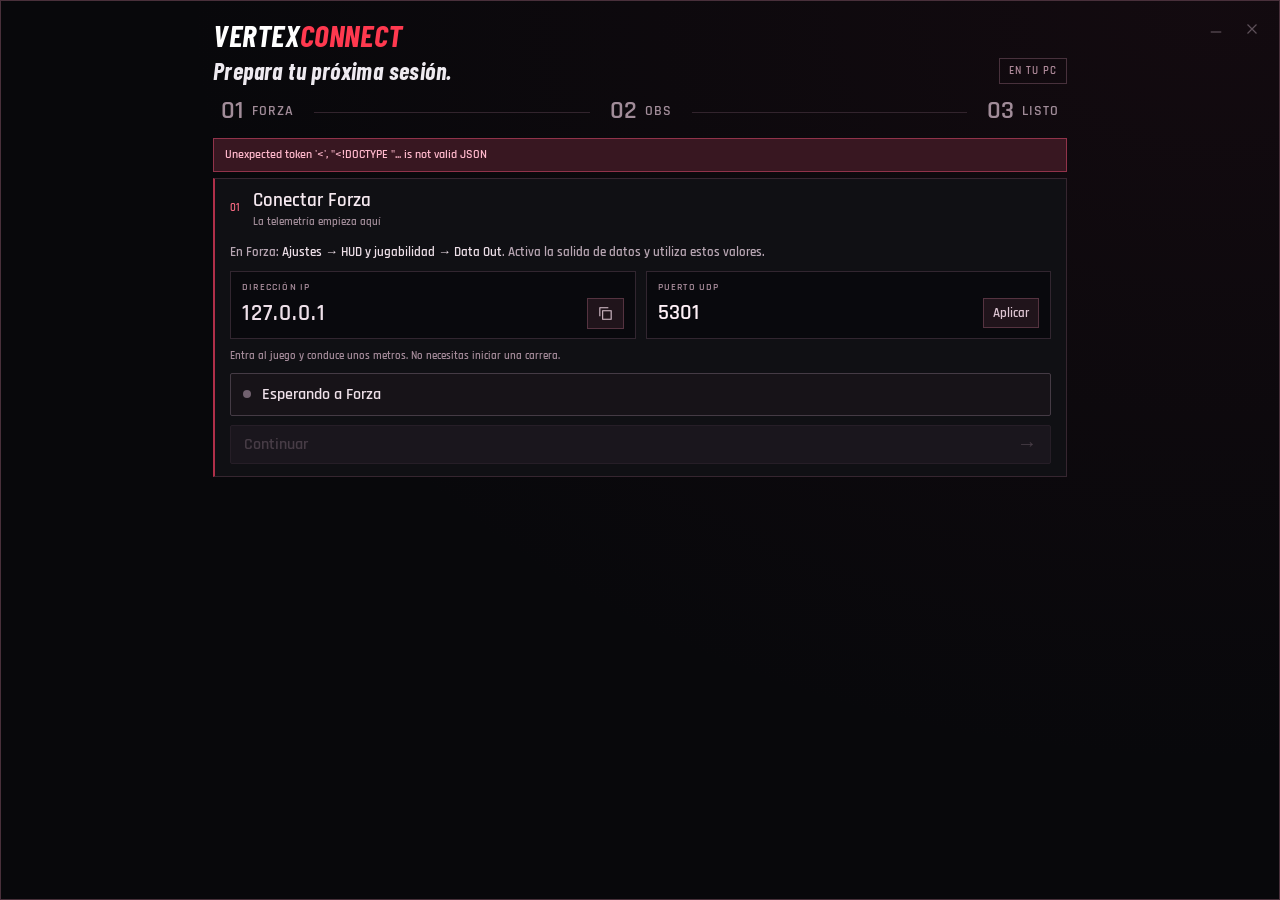
==== commit 45a54e34: "Unify first-run setup styling and allow revisiting completed steps" ====
--- a/public/connect.html
+++ b/public/connect.html
@@ -2,9 +2,9 @@
 <html lang="es"><head><meta charset="utf-8"><meta name="viewport" content="width=device-width,initial-scale=1"><title>VertexConnect</title><link rel="stylesheet" href="connect.css"><link rel="stylesheet" href="help.css"></head>
 <body><main class="shell">
 <div class="window-controls"><button id="window-minimize" title="Minimizar" aria-label="Minimizar VertexConnect"><svg viewBox="0 0 24 24" aria-hidden="true"><path d="M5 16h14"/></svg></button><button id="window-close" title="Cerrar ventana · VertexConnect sigue activo" aria-label="Cerrar ventana de VertexConnect"><svg viewBox="0 0 24 24" aria-hidden="true"><path d="m6 6 12 12M18 6 6 18"/></svg></button></div>
-<div class="brand-row pywebview-drag-region"><span class="brand">VERTEX<span>CONNECT</span></span><span class="local-badge">CAPTURA LOCAL</span></div>
+<div class="brand-row pywebview-drag-region"><span class="brand">VERTEX<span>CONNECT</span></span></div>
 <div class="intro pywebview-drag-region"><div><p class="eyebrow" id="intro-eyebrow">PRIMERA CONEXIÓN</p><h1 id="intro-title">Prepara tu próxima sesión.</h1></div><span id="intro-status" class="connection-pill">EN TU PC</span></div>
-<nav class="progress" aria-label="Configuración inicial"><span class="current" data-step="1">01 <b>FORZA</b></span><i></i><span data-step="2">02 <b>OBS</b></span><i></i><span data-step="3">03 <b>LISTO</b></span></nav>
+<nav class="progress" aria-label="Configuración inicial"><button type="button" data-step="1"><span>01</span> <b>FORZA</b></button><i></i><button type="button" data-step="2"><span>02</span> <b>OBS</b></button><i></i><button type="button" data-step="3"><span>03</span> <b>LISTO</b></button></nav>
 <div id="connection-error" class="notice" role="alert" hidden></div>
 <div id="wizard-content" class="wizard-content">
 <section class="step" id="forza-step"><div class="config-heading"><button class="step-heading" id="forza-heading" aria-expanded="true"><span class="step-number">01</span><span>Conectar Forza<small>La telemetría empieza aquí</small></span><span class="check" id="forza-check" hidden>✓</span></button><span class="help-anchor"><button type="button" class="help-trigger" data-help="help-forza" aria-label="Dónde configurar Forza" aria-describedby="help-forza"><svg viewBox="0 0 20 20" aria-hidden="true"><path d="M10 8v6m0-9v.3"/></svg></button><span class="help-tooltip" id="help-forza" role="tooltip" hidden>Forza → Ajustes → HUD y jugabilidad → Data Out. Activa la salida y usa la IP y el puerto indicados aquí.</span></span><svg class="config-icon forza-config-icon" viewBox="0 0 28 24" aria-hidden="true"><path d="M2 5h24l-3 4H8L5 13H1Zm8 6h12l-3 4h-6l-5 7H3Z" fill="currentColor"/></svg></div>
@@ -20,10 +20,10 @@
 <label class="choice"><input id="telemetry-only" type="checkbox"><span><strong>No grabar video con OBS, solo telemetría.</strong><small>Podrás activar el video después.</small></span></label>
 <div class="signal obs-connection-signal" id="obs-signal" role="status"><span class="signal-dot"></span><strong id="obs-signal-label">OBS desconectado</strong></div>
 <button class="primary" id="obs-next" disabled>Continuar <span>→</span></button></div></section>
-<section class="ready" id="ready-step" hidden><div class="ready-intro"><div class="ready-mark" aria-hidden="true">✓</div><div><p class="eyebrow">CONEXIONES PREPARADAS</p><h2>Todo listo.</h2></div></div><div class="summary"><div><span>FORZA</span><strong id="ready-forza">Configurado</strong></div><div><span>GRABACIÓN</span><strong id="ready-video">Video + telemetría</strong></div></div><div id="ready-storage"></div><div id="ready-actions"></div></section>
+<section class="ready" id="ready-step" hidden><div class="ready-intro"><div class="ready-mark" aria-hidden="true">✓</div><div><h2>Todo listo.</h2></div></div><div class="summary"><div><span>FORZA</span><strong id="ready-forza">Configurado</strong></div><div><span>GRABACIÓN</span><strong id="ready-video">Video + telemetría</strong></div></div><div id="ready-storage"></div><div id="ready-actions"></div></section>
 </div>
 <section id="quick-panel" aria-label="Opciones rápidas de VertexConnect" hidden><div class="quick-connections"><div id="quick-forza-slot"></div><div id="quick-obs-slot"></div></div><div id="quick-storage"></div><div id="quick-actions"></div></section>
 <section id="storage-settings"><label class="folder-label" for="data-path">CARPETA DE SESIONES</label><div class="folder"><input id="data-path" type="text" spellcheck="false" aria-label="Carpeta de sesiones"><button class="copy" id="browse-folder" hidden aria-label="Elegir carpeta de sesiones"><svg viewBox="0 0 24 24" aria-hidden="true"><path d="M3 6h7l2 3h9v12H3Z"/></svg></button><button class="copy" id="save-folder">Guardar</button></div><p class="hint">Cambiar de carpeta no mueve ni borra tus sesiones.</p></section>
 <div id="capture-options"><div class="auto-record-option"><label class="choice compact"><input id="auto-record" type="checkbox" checked><span>Detectar carreras automáticamente</span></label><span class="help-anchor"><button type="button" class="help-trigger" data-help="help-auto-connect" aria-label="Cómo funciona la detección automática" aria-describedby="help-auto-connect"><svg viewBox="0 0 20 20" aria-hidden="true"><path d="M10 8v6m0-9v.3"/></svg></button><span class="help-tooltip" id="help-auto-connect" role="tooltip" hidden>Inicia y guarda una sesión al detectar el comienzo y el final de una carrera. También graba video si OBS está habilitado. Para modo libre, usa Grabación Manual desde LIVE.</span></span></div><button class="primary" id="open-app">Abrir VertexLab <span>↗</span></button></div>
-<footer><span class="footer-dot"></span><span id="footer-status">VertexConnect</span><span>EN TU PC · SIN INTERNET</span></footer>
+
 </main><script src="connect-model.js"></script><script src="connect.js"></script><script src="help.js"></script></body></html>
--- a/public/connect.css
+++ b/public/connect.css
@@ -1,23 +1,49 @@
 @font-face{font-family:RaceDisplay;src:url('font-racing-display.ttf') format('truetype');font-weight:700;font-style:italic;font-display:swap}@font-face{font-family:RaceNumbers;src:url('font-racing-numbers.ttf') format('truetype');font-weight:600;font-display:swap}
-:root{color-scheme:dark;font-family:RaceNumbers,'Segoe UI',sans-serif;background:#08080b;color:#eeeaf0;--red:#ff394f;--green:#64dfa0;--muted:#a18c99}*{box-sizing:border-box}html,body{margin:0;width:100%;height:100%;overflow:hidden}[hidden]{display:none!important}body{background:radial-gradient(ellipse at 95% 0%,#4615252d,transparent 60%),#08080b;border:1px solid #49303b}.shell{height:100%;max-width:900px;margin:auto;padding:17px 23px 12px;display:flex;flex-direction:column;gap:9px;overflow:hidden}.brand-row{display:flex;align-items:center;gap:16px;min-height:38px;padding-right:92px;user-select:none}.brand{font-family:RaceDisplay,'Arial Narrow',sans-serif;font-style:italic;font-size:31px;letter-spacing:.6px;line-height:1;color:#fff}.brand span{color:var(--red)}.local-badge{font-size:10px;letter-spacing:1.5px;color:#907280;border-left:1px solid #4c2b37;padding-left:15px;white-space:nowrap}.window-controls{position:absolute;right:13px;top:13px;display:flex;gap:5px;z-index:10}.window-controls button{display:grid;place-items:center;width:31px;height:29px;border:1px solid transparent;background:transparent;color:#a795a2;padding:6px;border-radius:2px;transition:background .2s,border-color .2s,color .2s}.window-controls button:hover{background:#302029;border-color:#64404e;color:white}.window-controls #window-close:hover{background:#701c32;border-color:#e74360}.window-controls svg{width:18px;height:18px;fill:none;stroke:currentColor;stroke-width:1.6;transition:transform .25s}.window-controls #window-close:hover svg{transform:rotate(90deg)}.intro{display:flex;align-items:center;justify-content:space-between;min-height:48px;user-select:none}.eyebrow{margin:0 0 4px;color:#c17e91;font-size:10px;letter-spacing:2px}.intro h1,h2{font-family:RaceDisplay,sans-serif;font-style:italic;letter-spacing:.4px;font-size:29px;line-height:1.1;margin:0}.connection-pill{padding:5px 9px;border:1px solid #48313c;color:#ae8999;font-size:11px;letter-spacing:1px;max-width:200px;white-space:nowrap;overflow:hidden;text-overflow:ellipsis}.connection-pill[data-ready=true]{border-color:#38634d;color:#81dfa7;background:#101d15}.progress{display:flex;align-items:center;gap:12px;min-height:25px;color:#675762;font-size:12px}.progress b{font-size:11px;letter-spacing:1px;margin-left:5px}.progress i{height:1px;background:#32242d;flex:1}.progress .current{color:#ffe8ee}.progress .done{color:var(--green)}.progress .current b{border-bottom:2px solid var(--red);padding-bottom:5px}.wizard-content{flex:1;min-height:0}.step{background:#101014;border:1px solid #362630;border-left:2px solid #af2f49;margin-bottom:7px;animation:reveal .28s ease both}.step-heading{display:flex;align-items:center;width:100%;gap:13px;min-height:45px;padding:9px 15px;border:0;background:none;text-align:left;color:#f6e9f0;font-family:RaceNumbers,sans-serif;font-size:19px}.step-heading small{display:block;font-size:11px;color:#a18c99;margin-top:2px}.step-number{font-size:11px;color:#f46881}.step.completed{border-left-color:#4cbe85}.step.completed .step-heading{min-height:32px;padding-top:5px;padding-bottom:5px;font-size:16px}.step.completed .step-heading small{display:none}.check{margin-left:auto;color:var(--green);font-size:21px}.step-body{padding:0 15px 12px;animation:reveal .25s ease both}.step-body>p{font-size:13px;line-height:1.4;color:#b8a6b3;margin:5px 0 9px}.step-body strong{font-weight:600;color:#eee0e9}.addresses{display:grid;grid-template-columns:1fr 1fr;gap:10px;margin:10px 0}.addresses>div{background:#09090d;border:1px solid #322630;padding:9px 11px;min-width:0}.addresses span,.addresses label,.folder-label{display:block;color:#aa8e9d;font-size:10px;letter-spacing:1.2px;margin-bottom:5px}.addresses strong{font-size:23px;line-height:1;letter-spacing:1px}.ip-value,.port-input{display:flex;align-items:center;justify-content:space-between;gap:8px}.port-input input{min-width:0;width:100%;font-size:22px!important;padding:0!important;background:none!important;border:0!important;height:30px}.copy{font-family:RaceNumbers,sans-serif;border:1px solid #553340;background:#20141b;color:#ddc5d2;padding:6px 9px;font-size:13px;white-space:nowrap;transition:background .2s,border-color .2s,color .2s}.copy:hover{background:#381b29;border-color:var(--red);color:#fff}.copy svg{display:block;width:17px;height:17px;stroke:currentColor;stroke-width:1.5;fill:none}.hint{font-size:11px!important;color:#a38a99!important;line-height:1.35!important}.signal{display:flex;align-items:center;gap:10px;background:#141017;border:1px solid #382735;padding:9px 11px;margin:9px 0}.signal strong{font-size:14px}.signal small{display:block;font-size:11px;line-height:1.25;color:#a18c99;margin-top:2px}.signal-dot,.footer-dot,.card-signal{width:7px;height:7px;border-radius:50%;background:#71616f;flex-shrink:0}.signal.connected{background:#101b14;border-color:#294636}.signal.connected .signal-dot,.footer-dot,.card-signal[data-connected=true]{background:var(--green);box-shadow:0 0 10px #64dfa033}.signal.waiting .signal-dot{animation:breathe 2s ease-in-out infinite}.primary{display:flex;align-items:center;justify-content:space-between;width:100%;min-height:37px;padding:8px 13px;background:linear-gradient(110deg,#c92442,#95152e);border:1px solid #e43d59;border-radius:2px;color:white;font-family:RaceNumbers,sans-serif;font-size:16px;font-weight:600;transition:background .2s,box-shadow .2s,transform .2s}.primary:hover:enabled{background:#db2e4c;box-shadow:0 0 23px #ff34502b;transform:translateY(-1px)}.primary span{font-size:20px;line-height:1}.primary:disabled{background:#241d26;border-color:#3c2d3a;color:#7e6878;cursor:not-allowed}.obs-fields{display:grid;grid-template-columns:105px 1fr;gap:8px 11px;margin:10px 0 7px}.obs-fields label{font-size:12px;color:#bfa2b4}.obs-fields input{display:block;width:100%;margin-top:4px}.secondary{grid-column:1/-1;display:flex;align-items:center;justify-content:space-between;font-family:RaceNumbers,sans-serif;font-size:14px;background:#251821;border:1px solid #65404f;color:#ead7e3;min-height:32px;padding:5px 11px;transition:background .2s,border-color .2s}.secondary:hover:enabled{background:#3d1e2d;border-color:#c94360}.choice{display:flex;align-items:center;gap:10px;padding:9px 10px;border:1px solid #3d2a37;background:#181119;margin:9px 0;cursor:pointer}.choice input{width:15px;height:15px;accent-color:var(--red);margin:0;flex-shrink:0}.choice strong,.choice.compact{font-size:13px}.choice small{display:block;font-size:11px;color:#a38a99;margin-top:2px;line-height:1.25}.choice:has(input:checked){border-color:#914053;background:#24131c}input:not([type=checkbox]){border:1px solid #4d303e;border-radius:1px;background:#09090d;color:#fff1f7;padding:8px 9px;font-family:RaceNumbers,sans-serif;font-size:15px;min-width:0;outline:none}input:focus-visible{border-color:#f14c69;box-shadow:0 0 15px #ff405916}button{cursor:pointer}button:focus-visible{outline:2px solid #e96a86;outline-offset:2px}button:disabled,input:disabled{cursor:not-allowed;opacity:.5}.ready{background:#101014;border:1px solid #42303d;border-top:2px solid #95334b;padding:15px;animation:reveal .3s ease both}.ready-intro{display:flex;align-items:center;gap:13px}.ready-mark{width:37px;height:37px;display:grid;place-items:center;border:1px solid #3c7556;color:#7aefac;background:#12231a;font-size:25px}.ready h2{font-size:33px}.summary{display:grid;grid-template-columns:1fr 1fr;gap:16px;margin:12px 0}.summary>div{border-bottom:1px solid #392733;padding-bottom:8px}.summary span{display:block;font-size:10px;letter-spacing:1px;color:#a28798;margin-bottom:3px}.summary strong{font-size:14px;font-weight:600}.folder{display:flex;gap:6px}.folder input{flex:1;font-size:13px}.folder-label{margin-bottom:5px}#storage-settings{padding:0}#storage-settings .hint{margin:5px 0 0}#capture-options{display:flex;align-items:center;justify-content:space-between;gap:15px;margin-top:12px}#capture-options .choice{margin:0;flex:1;min-height:37px;white-space:nowrap;border:0;background:none;padding:0}#capture-options .primary{width:200px;flex-shrink:0}.notice{padding:8px 11px;font-size:12px;line-height:1.3;background:#381721;border:1px solid #91334a;color:#ffb8cc;max-height:46px;overflow:hidden;flex-shrink:0}footer{display:flex;align-items:center;gap:8px;color:#8b7382;font-size:10px;min-height:20px;padding-top:7px;border-top:1px solid #30232c;flex-shrink:0}footer>:last-child{margin-left:auto;font-size:9px;letter-spacing:1px}.footer-dot{width:5px;height:5px}.card-signal{display:none}.quick-mode .progress,.quick-mode .wizard-content,.quick-mode .setup-copy,.quick-mode .step-number,.quick-mode .check,.quick-mode #forza-next,.quick-mode #obs-next{display:none!important}#quick-panel{display:flex;flex:1;min-height:0;flex-direction:column;gap:11px}.quick-connections{display:grid;grid-template-columns:1fr 1.15fr;gap:12px;flex:1;min-height:0}.quick-connections>div{min-width:0}.quick-mode .step{height:100%;margin:0;border-left:1px solid #362630;border-top:2px solid #743044}.quick-mode .step-heading{min-height:43px;padding:9px 12px;pointer-events:none;font-size:18px}.quick-mode .step-heading small{display:none}.quick-mode .card-signal{display:block;margin-left:auto}.quick-mode .step-body{padding:0 12px 12px}.quick-mode .addresses{grid-template-columns:1fr;gap:8px;margin:0}.quick-mode .addresses>div{padding:7px 10px}.quick-mode .addresses span,.quick-mode .addresses label{font-size:9px;margin-bottom:3px}.quick-mode .signal{padding:7px 9px;margin:9px 0 0}.quick-mode .signal small{font-size:10px}.quick-mode .obs-fields{grid-template-columns:85px 1fr;margin:0 0 7px;gap:8px}.quick-mode .obs-fields input{font-size:14px;padding:8px}.quick-mode .choice{padding:8px;margin:7px 0 0;gap:8px}.quick-mode .choice strong{font-size:12px}.quick-mode .choice small{display:none}.quick-mode #obs-state{margin:5px 0;font-size:11px}.quick-mode #storage-settings{background:#101014;border:1px solid #362630;padding:10px 12px}.quick-mode #capture-options{margin:0}.quick-mode #quick-storage{flex-shrink:0}.quick-mode #quick-actions{flex-shrink:0}.quick-mode .intro h1{font-size:27px}.quick-mode #forza-step .step-heading small{display:none}.quick-mode .step-body>p.hint:not(.setup-copy){margin-bottom:0}
-@keyframes reveal{from{opacity:0;transform:translateY(6px)}to{opacity:1;transform:none}}@keyframes breathe{50%{opacity:.35}}@media(max-height:510px){.shell{padding:12px 20px 9px;gap:6px}.brand-row{min-height:31px}.brand{font-size:28px}.intro{min-height:42px}.step-body{padding-bottom:9px}.step-heading{min-height:38px}.addresses{margin:6px 0}.signal{margin:6px 0;padding:7px 9px}.quick-mode .step-heading{min-height:36px}.quick-mode .addresses{gap:5px}.quick-mode .addresses>div{padding:5px 8px}.quick-mode .signal{margin-top:6px}.quick-mode #storage-settings{padding:7px 10px}.quick-mode .obs-fields input{padding:6px}.quick-mode .choice{padding:6px}.quick-mode .intro h1{font-size:25px}.summary{margin:8px 0}.ready{padding:10px}}
+:root{color-scheme:dark;font-family:RaceNumbers,'Segoe UI',sans-serif;background:#08080b;color:#eeeaf0;--red:#ff394f;--green:#64dfa0;--muted:#a18c99}*{box-sizing:border-box}html,body{margin:0;width:100%;height:100%;overflow:hidden}[hidden]{display:none!important}body{background:radial-gradient(ellipse at 95% 0%,#4615252d,transparent 60%),#08080b;border:1px solid #49303b}.shell{height:100%;max-width:900px;margin:auto;padding:17px 23px 12px;display:flex;flex-direction:column;gap:9px;overflow:hidden}.brand-row{display:flex;align-items:center;gap:16px;min-height:38px;padding-right:92px;user-select:none}.brand{font-family:RaceDisplay,'Arial Narrow',sans-serif;font-style:italic;font-size:31px;letter-spacing:.6px;line-height:1;color:#fff}.brand span{color:var(--red)}.local-badge{font-size:10px;letter-spacing:1.5px;color:#907280;border-left:1px solid #4c2b37;padding-left:15px;white-space:nowrap}.window-controls{position:absolute;right:13px;top:13px;display:flex;gap:5px;z-index:10}.window-controls button{display:grid;place-items:center;width:31px;height:29px;border:1px solid transparent;background:transparent;color:#a795a2;padding:6px;border-radius:2px;transition:background .2s,border-color .2s,color .2s}.window-controls button:hover{background:#302029;border-color:#64404e;color:white}.window-controls #window-close:hover{background:#701c32;border-color:#e74360}.window-controls svg{width:18px;height:18px;fill:none;stroke:currentColor;stroke-width:1.6;transition:transform .25s}.window-controls #window-close:hover svg{transform:rotate(90deg)}.intro{display:flex;align-items:center;justify-content:space-between;min-height:48px;user-select:none}.eyebrow{margin:0 0 4px;color:#c17e91;font-size:10px;letter-spacing:2px}.intro h1,h2{font-family:RaceDisplay,sans-serif;font-style:italic;letter-spacing:.4px;font-size:29px;line-height:1.1;margin:0}.connection-pill{padding:5px 9px;border:1px solid #48313c;color:#ae8999;font-size:11px;letter-spacing:1px;max-width:200px;white-space:nowrap;overflow:hidden;text-overflow:ellipsis}.connection-pill[data-ready=true]{border-color:#38634d;color:#81dfa7;background:#101d15}.progress{display:flex;align-items:center;gap:12px;min-height:25px;color:#675762;font-size:12px}.progress b{font-size:11px;letter-spacing:1px;margin-left:5px}.progress i{height:1px;background:#32242d;flex:1}.progress .current{color:#ffe8ee}.progress .done{color:var(--green)}.progress .current b{border-bottom:2px solid var(--red);padding-bottom:5px}.wizard-content{flex:1;min-height:0}.step{background:#101014;border:1px solid #362630;border-left:2px solid #af2f49;margin-bottom:7px;animation:reveal .28s ease both}.step-heading{display:flex;align-items:center;width:100%;gap:13px;min-height:45px;padding:9px 15px;border:0;background:none;text-align:left;color:#f6e9f0;font-family:RaceNumbers,sans-serif;font-size:19px}.step-heading small{display:block;font-size:11px;color:#a18c99;margin-top:2px}.step-number{font-size:11px;color:#f46881}.step.completed{border-left-color:#4cbe85}.step.completed .step-heading{min-height:32px;padding-top:5px;padding-bottom:5px;font-size:16px}.step.completed .step-heading small{display:none}.check{margin-left:auto;color:var(--green);font-size:21px}.step-body{padding:0 15px 12px;animation:reveal .25s ease both}.step-body>p{font-size:13px;line-height:1.4;color:#b8a6b3;margin:5px 0 9px}.step-body strong{font-weight:600;color:#eee0e9}.addresses{display:grid;grid-template-columns:1fr 1fr;gap:10px;margin:10px 0}.addresses>div{background:#09090d;border:1px solid #322630;padding:9px 11px;min-width:0}.addresses span,.addresses label,.folder-label{display:block;color:#aa8e9d;font-size:10px;letter-spacing:1.2px;margin-bottom:5px}.addresses strong{font-size:23px;line-height:1;letter-spacing:1px}.ip-value,.port-input{display:flex;align-items:center;justify-content:space-between;gap:8px}.port-input input{min-width:0;width:100%;font-size:22px!important;padding:0!important;background:none!important;border:0!important;height:30px}.copy{font-family:RaceNumbers,sans-serif;border:1px solid #553340;background:#20141b;color:#ddc5d2;padding:6px 9px;font-size:13px;white-space:nowrap;transition:background .2s,border-color .2s,color .2s}.copy:hover{background:#381b29;border-color:var(--red);color:#fff}.copy svg{display:block;width:17px;height:17px;stroke:currentColor;stroke-width:1.5;fill:none}.hint{font-size:11px!important;color:#a38a99!important;line-height:1.35!important}.signal{display:flex;align-items:center;gap:10px;background:#141017;border:1px solid #382735;padding:9px 11px;margin:9px 0}.signal strong{font-size:14px}.signal small{display:block;font-size:11px;line-height:1.25;color:#a18c99;margin-top:2px}.signal-dot,.footer-dot,.card-signal{width:7px;height:7px;border-radius:50%;background:#71616f;flex-shrink:0}.signal.connected{background:#101b14;border-color:#294636}.signal.connected .signal-dot,.footer-dot,.card-signal[data-connected=true]{background:var(--green);box-shadow:0 0 10px #64dfa033}.signal.waiting .signal-dot{animation:breathe 2s ease-in-out infinite}.primary{display:flex;align-items:center;justify-content:space-between;width:100%;min-height:37px;padding:8px 13px;background:linear-gradient(110deg,#c92442,#95152e);border:1px solid #e43d59;border-radius:2px;color:white;font-family:RaceNumbers,sans-serif;font-size:16px;font-weight:600;transition:background .2s,box-shadow .2s,transform .2s}.primary:hover:enabled{background:#db2e4c;box-shadow:0 0 23px #ff34502b;transform:translateY(-1px)}.primary span{font-size:20px;line-height:1}.primary:disabled{background:#241d26;border-color:#3c2d3a;color:#7e6878;cursor:not-allowed}.obs-fields{display:grid;grid-template-columns:105px 1fr;gap:8px 11px;margin:10px 0 7px}.obs-fields label{font-size:12px;color:#bfa2b4}.obs-fields input{display:block;width:100%;margin-top:4px}.secondary{grid-column:1/-1;display:flex;align-items:center;justify-content:space-between;font-family:RaceNumbers,sans-serif;font-size:14px;background:#251821;border:1px solid #65404f;color:#ead7e3;min-height:32px;padding:5px 11px;transition:background .2s,border-color .2s}.secondary:hover:enabled{background:#3d1e2d;border-color:#c94360}.choice{display:flex;align-items:center;gap:10px;padding:9px 10px;border:1px solid #3d2a37;background:#181119;margin:9px 0;cursor:pointer}.choice input{width:15px;height:15px;accent-color:var(--red);margin:0;flex-shrink:0}.choice strong,.choice.compact{font-size:13px}.choice small{display:block;font-size:11px;color:#a38a99;margin-top:2px;line-height:1.25}.choice:has(input:checked){border-color:#914053;background:#24131c}input:not([type=checkbox]){border:1px solid #4d303e;border-radius:1px;background:#09090d;color:#fff1f7;padding:8px 9px;font-family:RaceNumbers,sans-serif;font-size:15px;min-width:0;outline:none}input:focus-visible{border-color:#f14c69;box-shadow:0 0 15px #ff405916}button{cursor:pointer}button:focus-visible{outline:2px solid #e96a86;outline-offset:2px}button:disabled,input:disabled{cursor:not-allowed;opacity:.5}.ready{background:#101014;border:1px solid #42303d;border-top:2px solid #95334b;padding:15px;animation:reveal .3s ease both}.ready-intro{display:flex;align-items:center;gap:13px}.ready-mark{width:37px;height:37px;display:grid;place-items:center;border:1px solid #3c7556;color:#7aefac;background:#12231a;font-size:25px}.ready h2{font-size:33px}.summary{display:grid;grid-template-columns:1fr 1fr;gap:16px;margin:12px 0}.summary>div{border-bottom:1px solid #392733;padding-bottom:8px}.summary span{display:block;font-size:10px;letter-spacing:1px;color:#a28798;margin-bottom:3px}.summary strong{font-size:14px;font-weight:600}.folder{display:flex;gap:6px}.folder input{flex:1;font-size:13px}.folder-label{margin-bottom:5px}#storage-settings{padding:0}#storage-settings .hint{margin:5px 0 0}#capture-options{display:flex;align-items:center;justify-content:space-between;gap:15px;margin-top:12px}#capture-options .choice{margin:0;flex:1;min-height:37px;white-space:nowrap;border:0;background:none;padding:0}#capture-options .primary{width:200px;flex-shrink:0}.notice{padding:8px 11px;font-size:12px;line-height:1.3;background:#381721;border:1px solid #91334a;color:#ffb8cc;max-height:46px;overflow:hidden;flex-shrink:0}footer{display:flex;align-items:center;gap:8px;color:#8b7382;font-size:10px;min-height:20px;padding-top:7px;border-top:1px solid #30232c;flex-shrink:0}footer>:last-child{margin-left:auto;font-size:9px;letter-spacing:1px}.footer-dot{width:5px;height:5px}.card-signal{display:none}.quick-mode .progress,.quick-mode .wizard-content,.quick-mode .setup-copy,.quick-mode .step-number,.quick-mode .check,.quick-mode #forza-next,.quick-mode #obs-next{display:none!important}#quick-panel{display:flex;flex:1;min-height:0;flex-direction:column;gap:11px}.quick-connections{display:grid;grid-template-columns:1fr 1.15fr;gap:12px;flex:1;min-height:0}.quick-connections>div{min-width:0}.quick-mode .step{height:100%;margin:0;border-left:1px solid #362630;border-top:2px solid #743044}.quick-mode .step-heading{min-height:43px;padding:9px 12px;pointer-events:none;font-size:18px}.quick-mode .step-heading small{display:none}.quick-mode .card-signal{display:block;margin-left:auto}.quick-mode .step-body{padding:0 12px 12px}.quick-mode .addresses{grid-template-columns:1fr;gap:8px;margin:0}.quick-mode .addresses>div{padding:7px 10px}.quick-mode .addresses span,.quick-mode .addresses label{font-size:9px;margin-bottom:3px}.signal{padding:7px 9px;margin:9px 0 0}.signal small{font-size:10px}.quick-mode .obs-fields{grid-template-columns:85px 1fr;margin:0 0 7px;gap:8px}.quick-mode .obs-fields input{font-size:14px;padding:8px}.quick-mode .choice{padding:8px;margin:7px 0 0;gap:8px}.quick-mode .choice strong{font-size:12px}.quick-mode .choice small{display:none}.quick-mode #obs-state{margin:5px 0;font-size:11px}.quick-mode #storage-settings{background:#101014;border:1px solid #362630;padding:10px 12px}.quick-mode #capture-options{margin:0}.quick-mode #quick-storage{flex-shrink:0}.quick-mode #quick-actions{flex-shrink:0}.quick-mode .intro h1{font-size:27px}.quick-mode #forza-step .step-heading small{display:none}.quick-mode .step-body>p.hint:not(.setup-copy){margin-bottom:0}
+@keyframes reveal{from{opacity:0;transform:translateY(6px)}to{opacity:1;transform:none}}@keyframes breathe{50%{opacity:.35}}@media(max-height:510px){.shell{padding:12px 20px 9px;gap:6px}.brand-row{min-height:31px}.brand{font-size:28px}.intro{min-height:42px}.step-body{padding-bottom:9px}.step-heading{min-height:38px}.addresses{margin:6px 0}.signal{margin:6px 0;padding:7px 9px}.quick-mode .step-heading{min-height:36px}.quick-mode .addresses{gap:5px}.quick-mode .addresses>div{padding:5px 8px}.signal{margin-top:6px}.quick-mode #storage-settings{padding:7px 10px}.quick-mode .obs-fields input{padding:6px}.quick-mode .choice{padding:6px}.quick-mode .intro h1{font-size:25px}.summary{margin:8px 0}.ready{padding:10px}}
 @media(prefers-reduced-motion:reduce){*,*::before,*::after{animation:none!important;transition:none!important}}
 
 .quick-mode .step-heading:disabled{opacity:1;cursor:default}
 body[data-step="2"]:not(.quick-mode) #obs-step .choice{padding:7px 9px;margin:7px 0}body[data-step="2"]:not(.quick-mode) #obs-step .choice small{display:none}body[data-step="2"]:not(.quick-mode) .obs-fields{margin:6px 0;gap:6px 10px}body[data-step="2"]:not(.quick-mode) .obs-fields input{padding:6px 9px}body[data-step="2"]:not(.quick-mode) #obs-state{margin:3px 0 6px}body[data-step="2"]:not(.quick-mode) #obs-body{padding-bottom:9px}
 
-.quick-mode .step-heading{min-height:37px}.quick-mode .step-body{padding-bottom:8px}.quick-mode .addresses>div{padding:5px 9px}.quick-mode .signal{padding:6px 9px;margin-top:7px}.quick-mode .obs-fields{grid-template-columns:95px 1fr}.quick-mode .obs-fields label{white-space:nowrap;font-size:11px}
+.quick-mode .step-heading{min-height:37px}.quick-mode .step-body{padding-bottom:8px}.quick-mode .addresses>div{padding:5px 9px}.signal{padding:6px 9px;margin-top:7px}.quick-mode .obs-fields{grid-template-columns:95px 1fr}.quick-mode .obs-fields label{white-space:nowrap;font-size:11px}
 .shell:has(#connection-error:not([hidden])){gap:6px}.shell:has(#connection-error:not([hidden])) .brand-row{min-height:32px}.shell:has(#connection-error:not([hidden])) .intro{min-height:30px}.shell:has(#connection-error:not([hidden])) .intro .eyebrow{display:none}.shell:has(#connection-error:not([hidden])) .intro h1{font-size:24px}.shell:has(#connection-error:not([hidden])) .progress{min-height:20px}
 
-.quick-mode .step-heading{min-height:34px}.quick-mode .addresses{gap:6px}.quick-mode .addresses>div{padding:4px 9px}.quick-mode .signal{padding:5px 9px}.quick-mode .signal strong{font-size:13px;line-height:1.1}.quick-mode .signal small{line-height:1.1}
+.quick-mode .step-heading{min-height:34px}.quick-mode .addresses{gap:6px}.quick-mode .addresses>div{padding:4px 9px}.signal{padding:5px 9px}.signal strong{font-size:13px;line-height:1.1}.signal small{line-height:1.1}
 
 /* Unified connection fields and paired status cards. */
 .quick-mode .local-badge,.quick-mode footer,.quick-mode #forza-detail,.quick-mode #obs-state{display:none!important}.connection-pill{max-width:330px;flex-shrink:0}.connection-pill[data-tone=green]{border-color:#38634d;background:#101d15;color:#83dfa9}.connection-pill[data-tone=yellow]{border-color:#806a32;background:#231e11;color:#e5c479}.connection-pill[data-tone=gray]{border-color:#49404a;background:#161217;color:#a497a4}
 .config-heading{display:flex;align-items:center;gap:9px;padding-right:12px;flex-shrink:0}.config-heading .step-heading{flex:1;width:auto;min-width:0}.config-icon{display:none;width:27px;height:27px;flex-shrink:0;color:#bdacb8}.obs-config-icon{fill:none;stroke:currentColor;stroke-width:1.1}.quick-mode .config-icon{display:block}.config-heading .help-trigger{width:19px!important;height:19px!important;min-width:19px}
 .password-action{display:flex;align-items:center;gap:5px;width:100%;border:1px solid #4d303e;background:#09090d;margin-top:4px;padding-right:3px}.password-action input{flex:1;width:100%;margin:0!important;border:0!important;background:transparent!important;box-shadow:none!important}.connect-obs-action{display:grid;place-items:center;width:30px;height:30px;min-width:30px;padding:5px!important;border:1px solid #704052;background:#2c1722;flex-shrink:0}.connect-obs-action:hover:enabled{background:#74213c;border-color:#ff6082;box-shadow:0 0 15px #ff405921}.connect-obs-action svg{stroke-width:2}.field-caption{display:block}.obs-connection-signal{display:none}
-.quick-mode .quick-connections{grid-template-columns:1fr 1fr}.quick-mode .step{display:flex;flex-direction:column;min-height:0}.quick-mode .config-heading{min-height:38px}.quick-mode .step-body{display:flex;flex:1;min-height:0;flex-direction:column;padding:0 12px 10px}.quick-mode .addresses{flex-shrink:0;gap:7px}.quick-mode .addresses>div,.quick-mode .obs-fields>label{border:1px solid #322630;background:#09090d;padding:6px 10px}.quick-mode .obs-fields{display:grid;grid-template-columns:1fr;gap:7px;margin:0;flex-shrink:0}.quick-mode .obs-fields>label{display:flex;flex-direction:column;gap:3px;min-width:0}.quick-mode .field-caption,.quick-mode .addresses span,.quick-mode .addresses label{font-size:9px;letter-spacing:1.1px;color:#aa8e9d;line-height:1.2;margin:0 0 3px}.quick-mode .addresses strong,.quick-mode .obs-fields input,.quick-mode .port-input input{font-size:23px!important;line-height:1.15}.quick-mode .obs-fields input{height:29px;min-height:29px;margin:0;padding:0;background:transparent;border:0;box-shadow:none}.quick-mode .password-action{height:30px;margin:0;padding:0;border:0;background:none}.quick-mode .password-action input::placeholder{font-size:17px;color:#71616f}.quick-mode .port-input,.quick-mode .ip-value{min-height:30px}.quick-mode .copy{height:30px;padding:5px 9px;display:grid;place-items:center}.quick-mode .ip-value .copy{width:30px;padding:5px}.quick-mode .choice{flex-shrink:0;min-height:34px;margin:8px 0;padding:7px 9px}.quick-mode .choice strong{font-size:12px;line-height:1.2}.quick-mode .signal{flex-shrink:0;display:flex;align-items:center;gap:11px;min-height:43px;height:43px;padding:10px 12px;margin: auto 0 0;border-radius:2px;border:1px solid #453b45;background:#171318}.quick-mode .signal strong{font-size:16px;line-height:1.2;font-weight:600}.quick-mode .signal[data-tone=green]{border-color:#325741;background:linear-gradient(120deg,#13261a,#101a15);color:#b5f4cd}.quick-mode .signal[data-tone=green] strong{color:#c5f4d8}.quick-mode .signal[data-tone=yellow]{border-color:#756031;background:linear-gradient(120deg,#2a2313,#1e1a11);color:#e6c579}.quick-mode .signal[data-tone=yellow] strong{color:#e6c579}.quick-mode .signal[data-tone=gray] strong{color:#a69aa6}.quick-mode .signal-dot{position:relative;width:8px;height:8px;overflow:visible}.quick-mode .signal[data-tone=green] .signal-dot{background:#6ce3a0;animation:connectSignalGlow 2.2s ease-in-out infinite}.quick-mode .signal[data-tone=green] .signal-dot::after{content:'';position:absolute;inset:-8px;border-radius:50%;background:radial-gradient(circle,#6ce3a04d,transparent 70%);animation:connectSignalAura 2.2s ease-in-out infinite}.quick-mode .signal[data-tone=yellow] .signal-dot{background:#e3ba62;box-shadow:0 0 10px #e3ba6233;animation:none}.quick-mode .signal[data-tone=gray] .signal-dot{background:#7d6e7d;box-shadow:none;animation:none}
+.quick-mode .quick-connections{grid-template-columns:1fr 1fr}.quick-mode .step{display:flex;flex-direction:column;min-height:0}.quick-mode .config-heading{min-height:38px}.quick-mode .step-body{display:flex;flex:1;min-height:0;flex-direction:column;padding:0 12px 10px}.quick-mode .addresses{flex-shrink:0;gap:7px}.quick-mode .addresses>div,.quick-mode .obs-fields>label{border:1px solid #322630;background:#09090d;padding:6px 10px}.quick-mode .obs-fields{display:grid;grid-template-columns:1fr;gap:7px;margin:0;flex-shrink:0}.quick-mode .obs-fields>label{display:flex;flex-direction:column;gap:3px;min-width:0}.quick-mode .field-caption,.quick-mode .addresses span,.quick-mode .addresses label{font-size:9px;letter-spacing:1.1px;color:#aa8e9d;line-height:1.2;margin:0 0 3px}.quick-mode .addresses strong,.quick-mode .obs-fields input,.quick-mode .port-input input{font-size:23px!important;line-height:1.15}.quick-mode .obs-fields input{height:29px;min-height:29px;margin:0;padding:0;background:transparent;border:0;box-shadow:none}.quick-mode .password-action{height:30px;margin:0;padding:0;border:0;background:none}.quick-mode .password-action input::placeholder{font-size:17px;color:#71616f}.quick-mode .port-input,.quick-mode .ip-value{min-height:30px}.quick-mode .copy{height:30px;padding:5px 9px;display:grid;place-items:center}.quick-mode .ip-value .copy{width:30px;padding:5px}.quick-mode .choice{flex-shrink:0;min-height:34px;margin:8px 0;padding:7px 9px}.quick-mode .choice strong{font-size:12px;line-height:1.2}.signal{flex-shrink:0;display:flex;align-items:center;gap:11px;min-height:43px;height:43px;padding:10px 12px;margin: auto 0 0;border-radius:2px;border:1px solid #453b45;background:#171318}.signal strong{font-size:16px;line-height:1.2;font-weight:600}.signal[data-tone=green]{border-color:#325741;background:linear-gradient(120deg,#13261a,#101a15);color:#b5f4cd}.signal[data-tone=green] strong{color:#c5f4d8}.signal[data-tone=yellow]{border-color:#756031;background:linear-gradient(120deg,#2a2313,#1e1a11);color:#e6c579}.signal[data-tone=yellow] strong{color:#e6c579}.signal[data-tone=gray] strong{color:#a69aa6}.signal-dot{position:relative;width:8px;height:8px;overflow:visible}.signal[data-tone=green] .signal-dot{background:#6ce3a0;animation:connectSignalGlow 2.2s ease-in-out infinite}.signal[data-tone=green] .signal-dot::after{content:'';position:absolute;inset:-8px;border-radius:50%;background:radial-gradient(circle,#6ce3a04d,transparent 70%);animation:connectSignalAura 2.2s ease-in-out infinite}.signal[data-tone=yellow] .signal-dot{background:#e3ba62;box-shadow:0 0 10px #e3ba6233;animation:none}.signal[data-tone=gray] .signal-dot{background:#7d6e7d;box-shadow:none;animation:none}
 #open-app{position:relative;overflow:hidden;isolation:isolate;transform:none!important;background:linear-gradient(110deg,#9e1b34,#ca2947);box-shadow:inset 0 1px #ffadc726;transition:border-color .22s,box-shadow .22s,background .22s}#open-app::before{content:'';position:absolute;inset:0;z-index:-1;background:linear-gradient(105deg,transparent,#ffabb733,transparent);transform:translateX(-120%);transition:transform .45s ease}#open-app:hover:enabled{background:linear-gradient(110deg,#bd2340,#e23757);box-shadow:0 0 23px #ff405929,inset 0 1px #ffb2cb44}#open-app:hover:enabled::before{transform:translateX(120%)}#open-app>span{transition:transform .22s}#open-app:hover:enabled>span{transform:translate(2px,-2px)}
 @keyframes connectSignalGlow{0%,100%{opacity:1;box-shadow:0 0 9px #6ce3a077,0 0 18px #6ce3a02b}50%{opacity:.4;box-shadow:0 0 3px #6ce3a022,0 0 8px #6ce3a00a}}@keyframes connectSignalAura{50%{opacity:.35;transform:scale(1.5)}}
-@media(prefers-reduced-motion:reduce){.quick-mode .signal-dot,.quick-mode .signal-dot::after{animation:none!important}#open-app::before,#open-app>span{transition:none!important}}
+@media(prefers-reduced-motion:reduce){.signal-dot,.signal-dot::after{animation:none!important}#open-app::before,#open-app>span{transition:none!important}}
 
 .quick-mode .addresses>div,.quick-mode .obs-fields>label{padding:4px 10px}.quick-mode .obs-fields>label{gap:0}.quick-mode .obs-fields input{height:30px;min-height:30px}.quick-mode .choice{min-height:32px;margin:7px 0;padding:6px 9px}.quick-mode #storage-settings{padding:8px 12px}.quick-mode #storage-settings .hint{font-size:10px!important;line-height:1.2!important;margin-top:3px}.quick-mode .shell{gap:8px}
+
+/* Help belongs to the title; the product icon stays at the far edge. */
+.config-heading{gap:7px}.config-heading .step-heading{flex:0 1 auto;padding-right:0}.config-heading .config-icon{margin-left:auto}
+
+/* First-run setup uses the same status language and visual treatment. */
+#forza-detail,#obs-state{display:none!important}
+body:not(.quick-mode) .config-heading .help-anchor{display:none}
+body:not(.quick-mode) .signal{margin:9px 0}
+body:not(.quick-mode) .obs-connection-signal{display:flex}
+.progress{min-height:47px;gap:12px}
+.progress button{display:flex;align-items:center;gap:8px;padding:6px 8px;border:0;border-bottom:2px solid transparent;background:none;color:#a18c99;font-family:RaceNumbers,sans-serif;transition:color .2s,background .2s,border-color .2s}
+.progress button>span{font-size:26px;line-height:1}
+.progress button b{font-size:14px;letter-spacing:1px;margin:0}
+.progress button.current{color:#fff1f5;border-bottom-color:var(--red);background:linear-gradient(0deg,#ff394f14,transparent)}
+.progress button.current b{border:0;padding:0}
+.progress button.done{color:var(--green)}
+.progress button:hover:enabled{background:#39202d;color:#fff}
+.progress button:disabled{opacity:.4;cursor:not-allowed}
+body:not(.quick-mode) .obs-fields>label{border:1px solid #322630;background:#09090d;padding:5px 10px}
+body:not(.quick-mode) .obs-fields .field-caption{font-size:10px;letter-spacing:1.2px;color:#aa8e9d}
+body:not(.quick-mode) .obs-fields input{height:30px;margin:0;font-size:23px;padding:0!important;background:none;border:0;box-shadow:none}
+body:not(.quick-mode) .password-action{margin:0;border:0;padding:0}
+body:not(.quick-mode) .password-action input::placeholder{font-size:17px}
+body:not(.quick-mode) .shell{gap:9px}
+
+body:not(.quick-mode) .obs-fields{grid-template-columns:165px 1fr}
